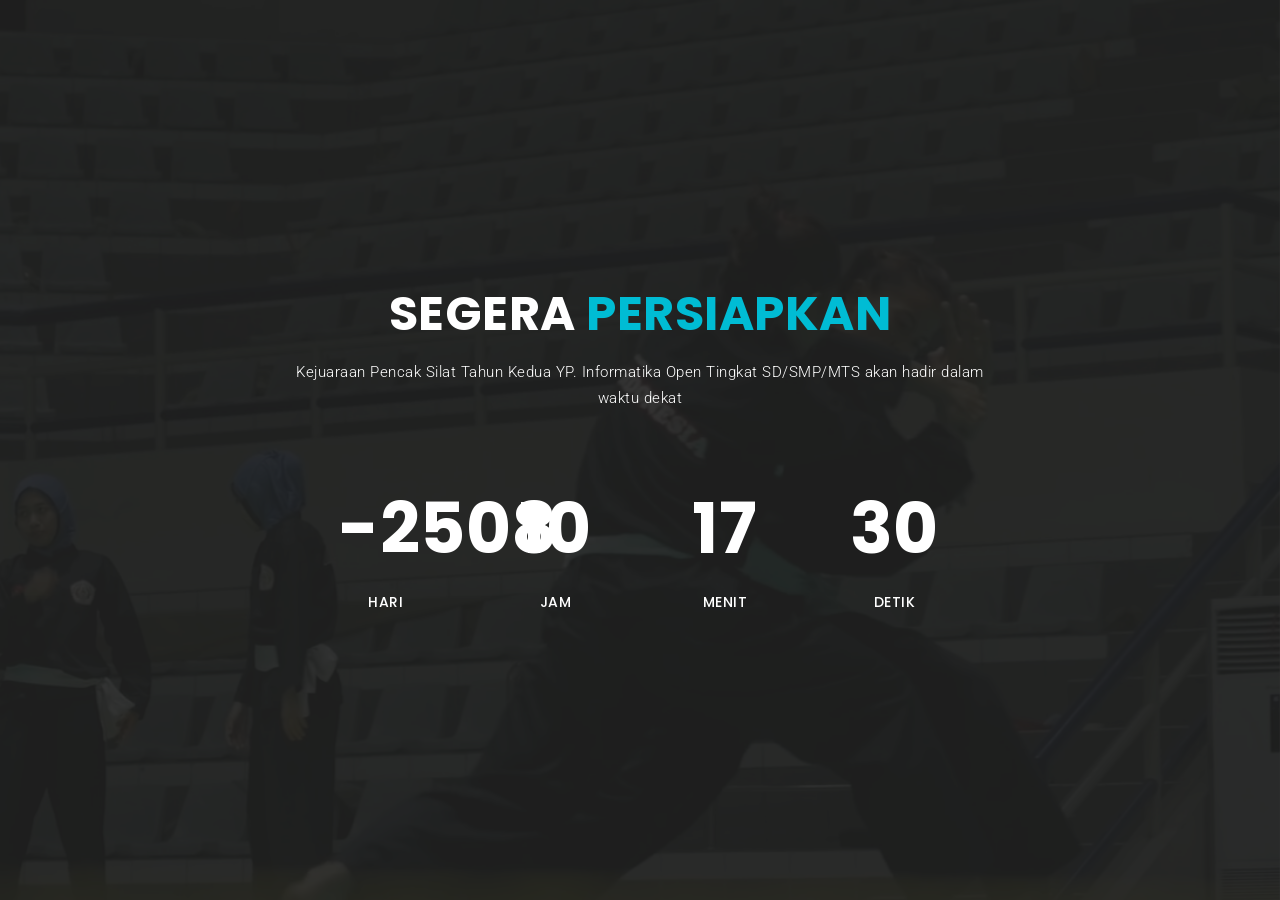
==== web/countdown.html @ 8820fa93 "countdown page" ====
<!doctype html>
<html lang="en">
<head>
    <!-- Required meta tags -->
    <meta charset="utf-8">
    <meta name="viewport" content="width=device-width, initial-scale=1, shrink-to-fit=no">
    <!-- Page Title -->
    <title>Wexim - Coming Soon</title>
    <!-- Favicon -->
    <link rel="icon" href="images/favicon.ico">
    <!-- Animate -->
    <link rel="stylesheet" href="css/animate.min.css">
    <!-- Bootstrap CSS -->
    <link rel="stylesheet" href="css/bootstrap.min.css">
    <!-- Font Awesome -->
    <link rel="stylesheet" href="css/font-awesome.min.css">
    <!-- Owl Carousel -->
    <link rel="stylesheet" href="css/owl.carousel.min.css">
    <link rel="stylesheet" href="css/owl.theme.default.min.css">
    <!-- Cube Portfolio -->
    <link rel="stylesheet" href="css/cubeportfolio.min.css">
    <!-- Fancy Box -->
    <link rel="stylesheet" href="css/jquery.fancybox.min.css">
    <!-- REVOLUTION STYLE SHEETS -->
    <link rel="stylesheet" type="text/css" href="rs-plugin/css/settings.css">
    <link rel="stylesheet" type="text/css" href="rs-plugin/css/navigation.css">
    <!-- Style Sheet -->
    <link rel="stylesheet" href="css/style.css">


</head>
<body>

<!--Loader Start-->
<div class="loader d-none">
    <div class="loader-inner">
        <div class="loader-blocks">
            <span class="block-1"></span>
            <span class="block-2"></span>
            <span class="block-3"></span>
            <span class="block-4"></span>
            <span class="block-5"></span>
            <span class="block-6"></span>
            <span class="block-7"></span>
            <span class="block-8"></span>
            <span class="block-9"></span>
            <span class="block-10"></span>
            <span class="block-11"></span>
            <span class="block-12"></span>
            <span class="block-13"></span>
            <span class="block-14"></span>
            <span class="block-15"></span>
            <span class="block-16"></span>
        </div>
    </div>
</div>
<!--Loader End-->

<!--slider-->
<section id="home" class="p-0 single-slide fullscreen ">
    <h2 class="d-none">hidden</h2>
    <div id="rev_slider_19_1_wrapper" class="rev_slider_wrapper fullscreen-container" data-alias="wexim_slider_01" data-source="gallery" style="background:transparent;padding:0px;">
        <!-- START REVOLUTION SLIDER 5.4.8.1 fullscreen mode -->
        <div id="rev_slider_19_1" class="rev_slider fullscreenbanner" style="display:none;" data-version="5.4.8.1">
            <ul>
                <!-- SLIDE  -->
                <li data-index="rs-3" data-transition="crossfade" data-slotamount="default" data-hideafterloop="0" data-hideslideonmobile="off"  data-easein="default" data-easeout="default" data-masterspeed="default"  data-thumb="images/slide-img2.jpg"  data-rotate="0"  data-saveperformance="off"  data-title="Slide" data-param1="" data-param2="" data-param3="" data-param4="" data-param5="" data-param6="" data-param7="" data-param8="" data-param9="" data-param10="" data-description="">

                    <!-- MAIN IMAGE -->
                    <img src="video/thumb2.jpg"  alt=""  data-bgposition="center center" data-bgfit="cover" data-bgrepeat="no-repeat" data-bgparallax="off" class="rev-slidebg" data-no-retina>
                    <!-- LAYERS -->

                    <div class="rs-background-video-layer"
                         data-forcerewind="on"
                         data-volume="mute"
                         data-videowidth="100%"
                         data-videoheight="100vh"
                         data-videomp4="video/video2.mp4"
                         data-videopreload="auto"
                         data-videoloop="loopandnoslidestop"
                         data-forceCover="1"
                         data-aspectratio="16:9"
                         data-autoplay="true"
                         data-autoplayonlyfirsttime="false"></div>
                         <div class="bg-overlay bg-black opacity-8"></div>
                         <div class="col-xs-12 text-center center-col">
                 
                             <div class="title d-inline-block mb-0">
                                 <h2 class="mb-3 text-white font-weight-bold">SEGERA <span class="third-color"> PERSIAPKAN</span></h2>
                                 <p class="text-white">Kejuaraan Pencak Silat Tahun Kedua YP. Informatika Open Tingkat SD/SMP/MTS akan hadir dalam waktu dekat</p>
                             </div>
                 
                 
                             <ul class="count_down white alt-font white">
                                 <li>
                                     <p class="days">00</p>
                                     <p class="days_ref">hari</p>
                                 </li>
                 
                                 <li>
                                     <p class="hours">00</p>
                                     <p class="hours_ref">jam</p>
                                 </li>
                 
                                 <li>
                                     <p class="minutes">00</p>
                                     <p class="minutes_ref">menit</p>
                                 </li>
                 
                                 <li>
                                     <p class="seconds">00</p>
                                     <p class="seconds_ref">detik</p>
                                 </li>
                             </ul>
                         </div>
                </li>


            </ul>
    </div><!-- END REVOLUTION SLIDER -->
    </div>
</section>



<!-- Optional JavaScript -->
<script src="js/jquery-3.3.1.min.js"></script>
<script src="js/popper.min.js"></script>
<script src="js/bootstrap.min.js"></script>
<script src="js/jquery.appear.js"></script>
<!-- isotop gallery -->
<script src="js/isotope.pkgd.min.js"></script>
<!-- cube portfolio gallery -->
<script src="js/jquery.cubeportfolio.min.js"></script>
<!-- owl carousel slider -->
<script src="js/owl.carousel.min.js"></script>
<!-- parallax Background -->
<script src="js/parallaxie.min.js"></script>
<!-- countdown -->
<script src="js/jquery.countdown.js"></script>
<!--wow-->
<script src="js/wow.js"></script>
<!-- fancybox popup -->
<script src="js/jquery.fancybox.min.js"></script>
<!-- REVOLUTION JS FILES -->
<script src="rs-plugin/js/jquery.themepunch.tools.min.js"></script>
<script src="rs-plugin/js/jquery.themepunch.revolution.min.js"></script>
<!-- SLIDER REVOLUTION EXTENSIONS -->
<script src="rs-plugin/js/extensions/revolution.extension.actions.min.js"></script>
<script src="rs-plugin/js/extensions/revolution.extension.carousel.min.js"></script>
<script src="rs-plugin/js/extensions/revolution.extension.kenburn.min.js"></script>
<script src="rs-plugin/js/extensions/revolution.extension.layeranimation.min.js"></script>
<script src="rs-plugin/js/extensions/revolution.extension.migration.min.js"></script>
<script src="rs-plugin/js/extensions/revolution.extension.navigation.min.js"></script>
<script src="rs-plugin/js/extensions/revolution.extension.parallax.min.js"></script>
<script src="rs-plugin/js/extensions/revolution.extension.slideanims.min.js"></script>
<script src="rs-plugin/js/extensions/revolution.extension.video.min.js"></script>
<!-- custom script -->
<script src="js/script.js"></script>
<script src="js/countdown.js"></script>

</body>
</html>
---- web/rs-plugin/css/settings.css ----
/*-----------------------------------------------------------------------------

-	Revolution Slider 5.0 Default Style Settings -

Screen Stylesheet

version:   	5.4.5
date:      	15/05/17
author:		themepunch
email:     	info@themepunch.com
website:   	http://www.themepunch.com
-----------------------------------------------------------------------------*/
#debungcontrolls,.debugtimeline{width:100%;box-sizing:border-box}.rev_column,.rev_column .tp-parallax-wrap,.tp-svg-layer svg{vertical-align:top}#debungcontrolls{z-index:100000;position:fixed;bottom:0;height:auto;background:rgba(0,0,0,.6);padding:10px}.debugtimeline{height:10px;position:relative;margin-bottom:3px;display:none;white-space:nowrap}.debugtimeline:hover{height:15px}.the_timeline_tester{background:#e74c3c;position:absolute;top:0;left:0;height:100%;width:0}.rs-go-fullscreen{position:fixed!important;width:100%!important;height:100%!important;top:0!important;left:0!important;z-index:9999999!important;background:#fff!important}.debugtimeline.tl_slide .the_timeline_tester{background:#f39c12}.debugtimeline.tl_frame .the_timeline_tester{background:#3498db}.debugtimline_txt{color:#fff;font-weight:400;font-size:7px;position:absolute;left:10px;top:0;white-space:nowrap;line-height:10px}.rtl{direction:rtl}@font-face{font-family:revicons;src:url(../fonts/revicons/revicons.eot?5510888);src:url(../fonts/revicons/revicons.eot?5510888#iefix) format('embedded-opentype'),url(../fonts/revicons/revicons.woff?5510888) format('woff'),url(../fonts/revicons/revicons.ttf?5510888) format('truetype'),url(../fonts/revicons/revicons.svg?5510888#revicons) format('svg');font-weight:400;font-style:normal}[class*=" revicon-"]:before,[class^=revicon-]:before{font-family:revicons;font-style:normal;font-weight:400;speak:none;display:inline-block;text-decoration:inherit;width:1em;margin-right:.2em;text-align:center;font-variant:normal;text-transform:none;line-height:1em;margin-left:.2em}.revicon-search-1:before{content:'\e802'}.revicon-pencil-1:before{content:'\e831'}.revicon-picture-1:before{content:'\e803'}.revicon-cancel:before{content:'\e80a'}.revicon-info-circled:before{content:'\e80f'}.revicon-trash:before{content:'\e801'}.revicon-left-dir:before{content:'\e817'}.revicon-right-dir:before{content:'\e818'}.revicon-down-open:before{content:'\e83b'}.revicon-left-open:before{content:'\e819'}.revicon-right-open:before{content:'\e81a'}.revicon-angle-left:before{content:'\e820'}.revicon-angle-right:before{content:'\e81d'}.revicon-left-big:before{content:'\e81f'}.revicon-right-big:before{content:'\e81e'}.revicon-magic:before{content:'\e807'}.revicon-picture:before{content:'\e800'}.revicon-export:before{content:'\e80b'}.revicon-cog:before{content:'\e832'}.revicon-login:before{content:'\e833'}.revicon-logout:before{content:'\e834'}.revicon-video:before{content:'\e805'}.revicon-arrow-combo:before{content:'\e827'}.revicon-left-open-1:before{content:'\e82a'}.revicon-right-open-1:before{content:'\e82b'}.revicon-left-open-mini:before{content:'\e822'}.revicon-right-open-mini:before{content:'\e823'}.revicon-left-open-big:before{content:'\e824'}.revicon-right-open-big:before{content:'\e825'}.revicon-left:before{content:'\e836'}.revicon-right:before{content:'\e826'}.revicon-ccw:before{content:'\e808'}.revicon-arrows-ccw:before{content:'\e806'}.revicon-palette:before{content:'\e829'}.revicon-list-add:before{content:'\e80c'}.revicon-doc:before{content:'\e809'}.revicon-left-open-outline:before{content:'\e82e'}.revicon-left-open-2:before{content:'\e82c'}.revicon-right-open-outline:before{content:'\e82f'}.revicon-right-open-2:before{content:'\e82d'}.revicon-equalizer:before{content:'\e83a'}.revicon-layers-alt:before{content:'\e804'}.revicon-popup:before{content:'\e828'}.rev_slider_wrapper{position:relative;z-index:0;width:100%}.rev_slider{position:relative;overflow:visible}.entry-content .rev_slider a,.rev_slider a{box-shadow:none}.tp-overflow-hidden{overflow:hidden!important}.group_ov_hidden{overflow:hidden}.rev_slider img,.tp-simpleresponsive img{max-width:none!important;transition:none;margin:0;padding:0;border:none}.rev_slider .no-slides-text{font-weight:700;text-align:center;padding-top:80px}.rev_slider>ul,.rev_slider>ul>li,.rev_slider>ul>li:before,.rev_slider_wrapper>ul,.tp-revslider-mainul>li,.tp-revslider-mainul>li:before,.tp-simpleresponsive>ul,.tp-simpleresponsive>ul>li,.tp-simpleresponsive>ul>li:before{list-style:none!important;position:absolute;margin:0!important;padding:0!important;overflow-x:visible;overflow-y:visible;background-image:none;background-position:0 0;text-indent:0;top:0;left:0}.rev_slider>ul>li,.rev_slider>ul>li:before,.tp-revslider-mainul>li,.tp-revslider-mainul>li:before,.tp-simpleresponsive>ul>li,.tp-simpleresponsive>ul>li:before{visibility:hidden}.tp-revslider-mainul,.tp-revslider-slidesli{padding:0!important;margin:0!important;list-style:none!important}.fullscreen-container,.fullwidthbanner-container{padding:0;position:relative}.rev_slider li.tp-revslider-slidesli{position:absolute!important}.tp-caption .rs-untoggled-content{display:block}.tp-caption .rs-toggled-content{display:none}.rs-toggle-content-active.tp-caption .rs-toggled-content{display:block}.rs-toggle-content-active.tp-caption .rs-untoggled-content{display:none}.rev_slider .caption,.rev_slider .tp-caption{position:relative;visibility:hidden;white-space:nowrap;display:block;-webkit-font-smoothing:antialiased!important;z-index:1}.rev_slider .caption,.rev_slider .tp-caption,.tp-simpleresponsive img{-moz-user-select:none;-khtml-user-select:none;-webkit-user-select:none;-o-user-select:none}.rev_slider .tp-mask-wrap .tp-caption,.rev_slider .tp-mask-wrap :last-child,.wpb_text_column .rev_slider .tp-mask-wrap .tp-caption,.wpb_text_column .rev_slider .tp-mask-wrap :last-child{margin-bottom:0}.tp-svg-layer svg{width:100%;height:100%;position:relative}.tp-carousel-wrapper{cursor:url(openhand.cur),move}.tp-carousel-wrapper.dragged{cursor:url(closedhand.cur),move}.tp_inner_padding{box-sizing:border-box;max-height:none!important}.tp-caption.tp-layer-selectable{-moz-user-select:all;-khtml-user-select:all;-webkit-user-select:all;-o-user-select:all}.tp-caption.tp-hidden-caption,.tp-forcenotvisible,.tp-hide-revslider,.tp-parallax-wrap.tp-hidden-caption{visibility:hidden!important;display:none!important}.rev_slider audio,.rev_slider embed,.rev_slider iframe,.rev_slider object,.rev_slider video{max-width:none!important}.tp-element-background{position:absolute;top:0;left:0;width:100%;height:100%;z-index:0}.tp-blockmask,.tp-blockmask_in,.tp-blockmask_out{position:absolute;top:0;left:0;width:100%;height:100%;background:#fff;z-index:1000;transform:scaleX(0) scaleY(0)}.tp-parallax-wrap{transform-style:preserve-3d}.rev_row_zone{position:absolute;width:100%;left:0;box-sizing:border-box;min-height:50px;font-size:0}.rev_column_inner,.rev_slider .tp-caption.rev_row{position:relative;width:100%!important;box-sizing:border-box}.rev_row_zone_top{top:0}.rev_row_zone_middle{top:50%;transform:translateY(-50%)}.rev_row_zone_bottom{bottom:0}.rev_slider .tp-caption.rev_row{display:table;table-layout:fixed;vertical-align:top;height:auto!important;font-size:0}.rev_column{display:table-cell;position:relative;height:auto;box-sizing:border-box;font-size:0}.rev_column_inner{display:block;height:auto!important;white-space:normal!important}.rev_column_bg{width:100%;height:100%;position:absolute;top:0;left:0;z-index:0;box-sizing:border-box;background-clip:content-box;border:0 solid transparent}.tp-caption .backcorner,.tp-caption .backcornertop,.tp-caption .frontcorner,.tp-caption .frontcornertop{height:0;top:0;width:0;position:absolute}.rev_column_inner .tp-loop-wrap,.rev_column_inner .tp-mask-wrap,.rev_column_inner .tp-parallax-wrap{text-align:inherit}.rev_column_inner .tp-mask-wrap{display:inline-block}.rev_column_inner .tp-parallax-wrap,.rev_column_inner .tp-parallax-wrap .tp-loop-wrap,.rev_column_inner .tp-parallax-wrap .tp-mask-wrap{position:relative!important;left:auto!important;top:auto!important;line-height:0}.tp-video-play-button,.tp-video-play-button i{line-height:50px!important;vertical-align:top;text-align:center}.rev_column_inner .rev_layer_in_column,.rev_column_inner .tp-parallax-wrap,.rev_column_inner .tp-parallax-wrap .tp-loop-wrap,.rev_column_inner .tp-parallax-wrap .tp-mask-wrap{vertical-align:top}.rev_break_columns{display:block!important}.rev_break_columns .tp-parallax-wrap.rev_column{display:block!important;width:100%!important}.fullwidthbanner-container{overflow:hidden}.fullwidthbanner-container .fullwidthabanner{width:100%;position:relative}.tp-static-layers{position:absolute;z-index:101;top:0;left:0}.tp-caption .frontcorner{border-left:40px solid transparent;border-right:0 solid transparent;border-top:40px solid #00A8FF;left:-40px}.tp-caption .backcorner{border-left:0 solid transparent;border-right:40px solid transparent;border-bottom:40px solid #00A8FF;right:0}.tp-caption .frontcornertop{border-left:40px solid transparent;border-right:0 solid transparent;border-bottom:40px solid #00A8FF;left:-40px}.tp-caption .backcornertop{border-left:0 solid transparent;border-right:40px solid transparent;border-top:40px solid #00A8FF;right:0}.tp-layer-inner-rotation{position:relative!important}img.tp-slider-alternative-image{width:100%;height:auto}.caption.fullscreenvideo,.rs-background-video-layer,.tp-caption.coverscreenvideo,.tp-caption.fullscreenvideo{width:100%;height:100%;top:0;left:0;position:absolute}.noFilterClass{filter:none!important}.rs-background-video-layer{visibility:hidden;z-index:0}.caption.fullscreenvideo audio,.caption.fullscreenvideo iframe,.caption.fullscreenvideo video,.tp-caption.fullscreenvideo iframe,.tp-caption.fullscreenvideo iframe audio,.tp-caption.fullscreenvideo iframe video{width:100%!important;height:100%!important;display:none}.fullcoveredvideo audio,.fullscreenvideo audio .fullcoveredvideo video,.fullscreenvideo video{background:#000}.fullcoveredvideo .tp-poster{background-position:center center;background-size:cover;width:100%;height:100%;top:0;left:0}.videoisplaying .html5vid .tp-poster{display:none}.tp-video-play-button{background:#000;background:rgba(0,0,0,.3);border-radius:5px;position:absolute;top:50%;left:50%;color:#FFF;margin-top:-25px;margin-left:-25px;cursor:pointer;width:50px;height:50px;box-sizing:border-box;display:inline-block;z-index:4;opacity:0;transition:opacity .3s ease-out!important}.tp-audio-html5 .tp-video-play-button,.tp-hiddenaudio{display:none!important}.tp-caption .html5vid{width:100%!important;height:100%!important}.tp-video-play-button i{width:50px;height:50px;display:inline-block;font-size:40px!important}.rs-fullvideo-cover,.tp-dottedoverlay,.tp-shadowcover{height:100%;top:0;left:0;position:absolute}.tp-caption:hover .tp-video-play-button{opacity:1;display:block}.tp-caption .tp-revstop{display:none;border-left:5px solid #fff!important;border-right:5px solid #fff!important;margin-top:15px!important;line-height:20px!important;vertical-align:top;font-size:25px!important}.tp-seek-bar,.tp-video-button,.tp-volume-bar{outline:0;line-height:12px;margin:0;cursor:pointer}.videoisplaying .revicon-right-dir{display:none}.videoisplaying .tp-revstop{display:inline-block}.videoisplaying .tp-video-play-button{display:none}.fullcoveredvideo .tp-video-play-button{display:none!important}.fullscreenvideo .fullscreenvideo audio,.fullscreenvideo .fullscreenvideo video{object-fit:contain!important}.fullscreenvideo .fullcoveredvideo audio,.fullscreenvideo .fullcoveredvideo video{object-fit:cover!important}.tp-video-controls{position:absolute;bottom:0;left:0;right:0;padding:5px;opacity:0;transition:opacity .3s;background-image:linear-gradient(to bottom,#000 13%,#323232 100%);display:table;max-width:100%;overflow:hidden;box-sizing:border-box}.rev-btn.rev-hiddenicon i,.rev-btn.rev-withicon i{transition:all .2s ease-out!important;font-size:15px}.tp-caption:hover .tp-video-controls{opacity:.9}.tp-video-button{background:rgba(0,0,0,.5);border:0;border-radius:3px;font-size:12px;color:#fff;padding:0}.tp-video-button:hover{cursor:pointer}.tp-video-button-wrap,.tp-video-seek-bar-wrap,.tp-video-vol-bar-wrap{padding:0 5px;display:table-cell;vertical-align:middle}.tp-video-seek-bar-wrap{width:80%}.tp-video-vol-bar-wrap{width:20%}.tp-seek-bar,.tp-volume-bar{width:100%;padding:0}.rs-fullvideo-cover{width:100%;background:0 0;z-index:5}.disabled_lc .tp-video-play-button,.rs-background-video-layer audio::-webkit-media-controls,.rs-background-video-layer video::-webkit-media-controls,.rs-background-video-layer video::-webkit-media-controls-start-playback-button{display:none!important}.tp-audio-html5 .tp-video-controls{opacity:1!important;visibility:visible!important}.tp-dottedoverlay{background-repeat:repeat;width:100%;z-index:3}.tp-dottedoverlay.twoxtwo{background:url(../assets/gridtile.png)}.tp-dottedoverlay.twoxtwowhite{background:url(../assets/gridtile_white.png)}.tp-dottedoverlay.threexthree{background:url(../assets/gridtile_3x3.png)}.tp-dottedoverlay.threexthreewhite{background:url(../assets/gridtile_3x3_white.png)}.tp-shadowcover{width:100%;background:#fff;z-index:-1}.tp-shadow1{box-shadow:0 10px 6px -6px rgba(0,0,0,.8)}.tp-shadow2:after,.tp-shadow2:before,.tp-shadow3:before,.tp-shadow4:after{z-index:-2;position:absolute;content:"";bottom:10px;left:10px;width:50%;top:85%;max-width:300px;background:0 0;box-shadow:0 15px 10px rgba(0,0,0,.8);transform:rotate(-3deg)}.tp-shadow2:after,.tp-shadow4:after{transform:rotate(3deg);right:10px;left:auto}.tp-shadow5{position:relative;box-shadow:0 1px 4px rgba(0,0,0,.3),0 0 40px rgba(0,0,0,.1) inset}.tp-shadow5:after,.tp-shadow5:before{content:"";position:absolute;z-index:-2;box-shadow:0 0 25px 0 rgba(0,0,0,.6);top:30%;bottom:0;left:20px;right:20px;border-radius:100px/20px}.tp-button{padding:6px 13px 5px;border-radius:3px;height:30px;cursor:pointer;color:#fff!important;text-shadow:0 1px 1px rgba(0,0,0,.6)!important;font-size:15px;line-height:45px!important;font-family:arial,sans-serif;font-weight:700;letter-spacing:-1px;text-decoration:none}.tp-button.big{color:#fff;text-shadow:0 1px 1px rgba(0,0,0,.6);font-weight:700;padding:9px 20px;font-size:19px;line-height:57px!important}.purchase:hover,.tp-button.big:hover,.tp-button:hover{background-position:bottom,15px 11px}.purchase.green,.purchase:hover.green,.tp-button.green,.tp-button:hover.green{background-color:#21a117;box-shadow:0 3px 0 0 #104d0b}.purchase.blue,.purchase:hover.blue,.tp-button.blue,.tp-button:hover.blue{background-color:#1d78cb;box-shadow:0 3px 0 0 #0f3e68}.purchase.red,.purchase:hover.red,.tp-button.red,.tp-button:hover.red{background-color:#cb1d1d;box-shadow:0 3px 0 0 #7c1212}.purchase.orange,.purchase:hover.orange,.tp-button.orange,.tp-button:hover.orange{background-color:#f70;box-shadow:0 3px 0 0 #a34c00}.purchase.darkgrey,.purchase:hover.darkgrey,.tp-button.darkgrey,.tp-button.grey,.tp-button:hover.darkgrey,.tp-button:hover.grey{background-color:#555;box-shadow:0 3px 0 0 #222}.purchase.lightgrey,.purchase:hover.lightgrey,.tp-button.lightgrey,.tp-button:hover.lightgrey{background-color:#888;box-shadow:0 3px 0 0 #555}.rev-btn,.rev-btn:visited{outline:0!important;box-shadow:none!important;text-decoration:none!important;line-height:44px;font-size:17px;font-weight:500;padding:12px 35px;box-sizing:border-box;font-family:Roboto,sans-serif;cursor:pointer}.rev-btn.rev-uppercase,.rev-btn.rev-uppercase:visited{text-transform:uppercase;letter-spacing:1px;font-size:15px;font-weight:900}.rev-btn.rev-withicon i{font-weight:400;position:relative;top:0;margin-left:10px!important}.rev-btn.rev-hiddenicon i{font-weight:400;position:relative;top:0;opacity:0;margin-left:0!important;width:0!important}.rev-btn.rev-hiddenicon:hover i{opacity:1!important;margin-left:10px!important;width:auto!important}.rev-btn.rev-medium,.rev-btn.rev-medium:visited{line-height:36px;font-size:14px;padding:10px 30px}.rev-btn.rev-medium.rev-hiddenicon i,.rev-btn.rev-medium.rev-withicon i{font-size:14px;top:0}.rev-btn.rev-small,.rev-btn.rev-small:visited{line-height:28px;font-size:12px;padding:7px 20px}.rev-btn.rev-small.rev-hiddenicon i,.rev-btn.rev-small.rev-withicon i{font-size:12px;top:0}.rev-maxround{border-radius:30px}.rev-minround{border-radius:3px}.rev-burger{position:relative;width:60px;height:60px;box-sizing:border-box;padding:22px 0 0 14px;border-radius:50%;border:1px solid rgba(51,51,51,.25);-webkit-tap-highlight-color:transparent;cursor:pointer}.rev-burger span{display:block;width:30px;height:3px;background:#333;transition:.7s;pointer-events:none;transform-style:flat!important}.rev-burger.revb-white span,.rev-burger.revb-whitenoborder span{background:#fff}.rev-burger span:nth-child(2){margin:3px 0}#dialog_addbutton .rev-burger:hover :first-child,.open .rev-burger :first-child,.open.rev-burger :first-child{transform:translateY(6px) rotate(-45deg)}#dialog_addbutton .rev-burger:hover :nth-child(2),.open .rev-burger :nth-child(2),.open.rev-burger :nth-child(2){transform:rotate(-45deg);opacity:0}#dialog_addbutton .rev-burger:hover :last-child,.open .rev-burger :last-child,.open.rev-burger :last-child{transform:translateY(-6px) rotate(-135deg)}.rev-burger.revb-white{border:2px solid rgba(255,255,255,.2)}.rev-burger.revb-darknoborder,.rev-burger.revb-whitenoborder{border:0}.rev-burger.revb-darknoborder span{background:#333}.rev-burger.revb-whitefull{background:#fff;border:none}.rev-burger.revb-whitefull span{background:#333}.rev-burger.revb-darkfull{background:#333;border:none}.rev-burger.revb-darkfull span,.rev-scroll-btn.revs-fullwhite{background:#fff}@keyframes rev-ani-mouse{0%{opacity:1;top:29%}15%{opacity:1;top:50%}50%{opacity:0;top:50%}100%{opacity:0;top:29%}}.rev-scroll-btn{display:inline-block;position:relative;left:0;right:0;text-align:center;cursor:pointer;width:35px;height:55px;box-sizing:border-box;border:3px solid #fff;border-radius:23px}.rev-scroll-btn>*{display:inline-block;line-height:18px;font-size:13px;font-weight:400;color:#fff;font-family:proxima-nova,"Helvetica Neue",Helvetica,Arial,sans-serif;letter-spacing:2px}.rev-scroll-btn>.active,.rev-scroll-btn>:focus,.rev-scroll-btn>:hover{color:#fff}.rev-scroll-btn>.active,.rev-scroll-btn>:active,.rev-scroll-btn>:focus,.rev-scroll-btn>:hover{opacity:.8}.rev-scroll-btn.revs-fullwhite span{background:#333}.rev-scroll-btn.revs-fulldark{background:#333;border:none}.rev-scroll-btn.revs-fulldark span,.tp-bullet{background:#fff}.rev-scroll-btn span{position:absolute;display:block;top:29%;left:50%;width:8px;height:8px;margin:-4px 0 0 -4px;background:#fff;border-radius:50%;animation:rev-ani-mouse 2.5s linear infinite}.rev-scroll-btn.revs-dark{border-color:#333}.rev-scroll-btn.revs-dark span{background:#333}.rev-control-btn{position:relative;display:inline-block;z-index:5;color:#FFF;font-size:20px;line-height:60px;font-weight:400;font-style:normal;font-family:Raleway;text-decoration:none;text-align:center;background-color:#000;border-radius:50px;text-shadow:none;background-color:rgba(0,0,0,.5);width:60px;height:60px;box-sizing:border-box;cursor:pointer}.rev-cbutton-dark-sr,.rev-cbutton-light-sr{border-radius:3px}.rev-cbutton-light,.rev-cbutton-light-sr{color:#333;background-color:rgba(255,255,255,.75)}.rev-sbutton{line-height:37px;width:37px;height:37px}.rev-sbutton-blue{background-color:#3B5998}.rev-sbutton-lightblue{background-color:#00A0D1}.rev-sbutton-red{background-color:#DD4B39}.tp-bannertimer{visibility:hidden;width:100%;height:5px;background:#000;background:rgba(0,0,0,.15);position:absolute;z-index:200;top:0}.tp-bannertimer.tp-bottom{top:auto;bottom:0!important;height:5px}.tp-caption img{background:0 0;-ms-filter:"progid:DXImageTransform.Microsoft.gradient(startColorstr=#00FFFFFF,endColorstr=#00FFFFFF)";filter:progid:DXImageTransform.Microsoft.gradient(startColorstr=#00FFFFFF, endColorstr=#00FFFFFF);zoom:1}.caption.slidelink a div,.tp-caption.slidelink a div{width:3000px;height:1500px;background:url(../assets/coloredbg.png)}.tp-caption.slidelink a span{background:url(../assets/coloredbg.png)}.tp-loader.spinner0,.tp-loader.spinner5{background-image:url(../assets/loader.gif);background-repeat:no-repeat}.tp-shape{width:100%;height:100%}.tp-caption .rs-starring{display:inline-block}.tp-caption .rs-starring .star-rating{float:none;display:inline-block;vertical-align:top;color:#FFC321!important}.tp-caption .rs-starring .star-rating,.tp-caption .rs-starring-page .star-rating{position:relative;height:1em;width:5.4em;font-family:star;font-size:1em!important}.tp-loader.spinner0,.tp-loader.spinner1{width:40px;height:40px;margin-top:-20px;margin-left:-20px;animation:tp-rotateplane 1.2s infinite ease-in-out;background-color:#fff;border-radius:3px;box-shadow:0 0 20px 0 rgba(0,0,0,.15)}.tp-caption .rs-starring .star-rating:before,.tp-caption .rs-starring-page .star-rating:before{content:"\73\73\73\73\73";color:#E0DADF;float:left;top:0;left:0;position:absolute}.tp-caption .rs-starring .star-rating span{overflow:hidden;float:left;top:0;left:0;position:absolute;padding-top:1.5em;font-size:1em!important}.tp-caption .rs-starring .star-rating span:before{content:"\53\53\53\53\53";top:0;position:absolute;left:0}.tp-loader{top:50%;left:50%;z-index:10000;position:absolute}.tp-loader.spinner0{background-position:center center}.tp-loader.spinner5{background-position:10px 10px;background-color:#fff;margin:-22px;width:44px;height:44px;border-radius:3px}@keyframes tp-rotateplane{0%{transform:perspective(120px) rotateX(0) rotateY(0)}50%{transform:perspective(120px) rotateX(-180.1deg) rotateY(0)}100%{transform:perspective(120px) rotateX(-180deg) rotateY(-179.9deg)}}.tp-loader.spinner2{width:40px;height:40px;margin-top:-20px;margin-left:-20px;background-color:red;box-shadow:0 0 20px 0 rgba(0,0,0,.15);border-radius:100%;animation:tp-scaleout 1s infinite ease-in-out}@keyframes tp-scaleout{0%{transform:scale(0)}100%{transform:scale(1);opacity:0}}.tp-loader.spinner3{margin:-9px 0 0 -35px;width:70px;text-align:center}.tp-loader.spinner3 .bounce1,.tp-loader.spinner3 .bounce2,.tp-loader.spinner3 .bounce3{width:18px;height:18px;background-color:#fff;box-shadow:0 0 20px 0 rgba(0,0,0,.15);border-radius:100%;display:inline-block;animation:tp-bouncedelay 1.4s infinite ease-in-out;animation-fill-mode:both}.tp-loader.spinner3 .bounce1{animation-delay:-.32s}.tp-loader.spinner3 .bounce2{animation-delay:-.16s}@keyframes tp-bouncedelay{0%,100%,80%{transform:scale(0)}40%{transform:scale(1)}}.tp-loader.spinner4{margin:-20px 0 0 -20px;width:40px;height:40px;text-align:center;animation:tp-rotate 2s infinite linear}.tp-loader.spinner4 .dot1,.tp-loader.spinner4 .dot2{width:60%;height:60%;display:inline-block;position:absolute;top:0;background-color:#fff;border-radius:100%;animation:tp-bounce 2s infinite ease-in-out;box-shadow:0 0 20px 0 rgba(0,0,0,.15)}.tp-loader.spinner4 .dot2{top:auto;bottom:0;animation-delay:-1s}@keyframes tp-rotate{100%{transform:rotate(360deg)}}@keyframes tp-bounce{0%,100%{transform:scale(0)}50%{transform:scale(1)}}.tp-bullets.navbar,.tp-tabs.navbar,.tp-thumbs.navbar{border:none;min-height:0;margin:0;border-radius:0}.tp-bullets,.tp-tabs,.tp-thumbs{position:absolute;display:block;z-index:1000;top:0;left:0}.tp-tab,.tp-thumb{cursor:pointer;position:absolute;opacity:.5;box-sizing:border-box}.tp-arr-imgholder,.tp-tab-image,.tp-thumb-image,.tp-videoposter{background-position:center center;background-size:cover;width:100%;height:100%;display:block;position:absolute;top:0;left:0}.tp-tab.selected,.tp-tab:hover,.tp-thumb.selected,.tp-thumb:hover{opacity:1}.tp-tab-mask,.tp-thumb-mask{box-sizing:border-box!important}.tp-tabs,.tp-thumbs{box-sizing:content-box!important}.tp-bullet{width:15px;height:15px;position:absolute;background:rgba(255,255,255,.3);cursor:pointer}.tp-bullet.selected,.tp-bullet:hover{background:#fff}.tparrows{cursor:pointer;background:#000;background:rgba(0,0,0,.5);width:40px;height:40px;position:absolute;display:block;z-index:1000}.tparrows:hover{background:#000}.tparrows:before{font-family:revicons;font-size:15px;color:#fff;display:block;line-height:40px;text-align:center}.hginfo,.hglayerinfo{font-size:12px;font-weight:600}.tparrows.tp-leftarrow:before{content:'\e824'}.tparrows.tp-rightarrow:before{content:'\e825'}body.rtl .tp-kbimg{left:0!important}.dddwrappershadow{box-shadow:0 45px 100px rgba(0,0,0,.4)}.hglayerinfo{position:fixed;bottom:0;left:0;color:#FFF;line-height:20px;background:rgba(0,0,0,.75);padding:5px 10px;z-index:2000;white-space:normal}.helpgrid,.hginfo{position:absolute}.hginfo{top:-2px;left:-2px;color:#e74c3c;background:#000;padding:2px 5px}.indebugmode .tp-caption:hover{border:1px dashed #c0392b!important}.helpgrid{border:2px dashed #c0392b;top:0;left:0;z-index:0}#revsliderlogloglog{padding:15px;color:#fff;position:fixed;top:0;left:0;width:200px;height:150px;background:rgba(0,0,0,.7);z-index:100000;font-size:10px;overflow:scroll}.aden{filter:hue-rotate(-20deg) contrast(.9) saturate(.85) brightness(1.2)}.aden::after{background:linear-gradient(to right,rgba(66,10,14,.2),transparent);mix-blend-mode:darken}.perpetua::after,.reyes::after{mix-blend-mode:soft-light;opacity:.5}.inkwell{filter:sepia(.3) contrast(1.1) brightness(1.1) grayscale(1)}.perpetua::after{background:linear-gradient(to bottom,#005b9a,#e6c13d)}.reyes{filter:sepia(.22) brightness(1.1) contrast(.85) saturate(.75)}.reyes::after{background:#efcdad}.gingham{filter:brightness(1.05) hue-rotate(-10deg)}.gingham::after{background:linear-gradient(to right,rgba(66,10,14,.2),transparent);mix-blend-mode:darken}.toaster{filter:contrast(1.5) brightness(.9)}.toaster::after{background:radial-gradient(circle,#804e0f,#3b003b);mix-blend-mode:screen}.walden{filter:brightness(1.1) hue-rotate(-10deg) sepia(.3) saturate(1.6)}.walden::after{background:#04c;mix-blend-mode:screen;opacity:.3}.hudson{filter:brightness(1.2) contrast(.9) saturate(1.1)}.hudson::after{background:radial-gradient(circle,#a6b1ff 50%,#342134);mix-blend-mode:multiply;opacity:.5}.earlybird{filter:contrast(.9) sepia(.2)}.earlybird::after{background:radial-gradient(circle,#d0ba8e 20%,#360309 85%,#1d0210 100%);mix-blend-mode:overlay}.mayfair{filter:contrast(1.1) saturate(1.1)}.mayfair::after{background:radial-gradient(circle at 40% 40%,rgba(255,255,255,.8),rgba(255,200,200,.6),#111 60%);mix-blend-mode:overlay;opacity:.4}.lofi{filter:saturate(1.1) contrast(1.5)}.lofi::after{background:radial-gradient(circle,transparent 70%,#222 150%);mix-blend-mode:multiply}._1977{filter:contrast(1.1) brightness(1.1) saturate(1.3)}._1977:after{background:rgba(243,106,188,.3);mix-blend-mode:screen}.brooklyn{filter:contrast(.9) brightness(1.1)}.brooklyn::after{background:radial-gradient(circle,rgba(168,223,193,.4) 70%,#c4b7c8);mix-blend-mode:overlay}.xpro2{filter:sepia(.3)}.xpro2::after{background:radial-gradient(circle,#e6e7e0 40%,rgba(43,42,161,.6) 110%);mix-blend-mode:color-burn}.nashville{filter:sepia(.2) contrast(1.2) brightness(1.05) saturate(1.2)}.nashville::after{background:rgba(0,70,150,.4);mix-blend-mode:lighten}.nashville::before{background:rgba(247,176,153,.56);mix-blend-mode:darken}.lark{filter:contrast(.9)}.lark::after{background:rgba(242,242,242,.8);mix-blend-mode:darken}.lark::before{background:#22253f;mix-blend-mode:color-dodge}.moon{filter:grayscale(1) contrast(1.1) brightness(1.1)}.moon::before{background:#a0a0a0;mix-blend-mode:soft-light}.moon::after{background:#383838;mix-blend-mode:lighten}.clarendon{filter:contrast(1.2) saturate(1.35)}.clarendon:before{background:rgba(127,187,227,.2);mix-blend-mode:overlay}.willow{filter:grayscale(.5) contrast(.95) brightness(.9)}.willow::before{background-color:radial-gradient(40%,circle,#d4a9af 55%,#000 150%);mix-blend-mode:overlay}.willow::after{background-color:#d8cdcb;mix-blend-mode:color}.rise{filter:brightness(1.05) sepia(.2) contrast(.9) saturate(.9)}.rise::after{background:radial-gradient(circle,rgba(232,197,152,.8),transparent 90%);mix-blend-mode:overlay;opacity:.6}.rise::before{background:radial-gradient(circle,rgba(236,205,169,.15) 55%,rgba(50,30,7,.4));mix-blend-mode:multiply}._1977:after,._1977:before,.aden:after,.aden:before,.brooklyn:after,.brooklyn:before,.clarendon:after,.clarendon:before,.earlybird:after,.earlybird:before,.gingham:after,.gingham:before,.hudson:after,.hudson:before,.inkwell:after,.inkwell:before,.lark:after,.lark:before,.lofi:after,.lofi:before,.mayfair:after,.mayfair:before,.moon:after,.moon:before,.nashville:after,.nashville:before,.perpetua:after,.perpetua:before,.reyes:after,.reyes:before,.rise:after,.rise:before,.slumber:after,.slumber:before,.toaster:after,.toaster:before,.walden:after,.walden:before,.willow:after,.willow:before,.xpro2:after,.xpro2:before{content:'';display:block;height:100%;width:100%;top:0;left:0;position:absolute;pointer-events:none}._1977,.aden,.brooklyn,.clarendon,.earlybird,.gingham,.hudson,.inkwell,.lark,.lofi,.mayfair,.moon,.nashville,.perpetua,.reyes,.rise,.slumber,.toaster,.walden,.willow,.xpro2{position:relative}._1977 img,.aden img,.brooklyn img,.clarendon img,.earlybird img,.gingham img,.hudson img,.inkwell img,.lark img,.lofi img,.mayfair img,.moon img,.nashville img,.perpetua img,.reyes img,.rise img,.slumber img,.toaster img,.walden img,.willow img,.xpro2 img{width:100%;z-index:1}._1977:before,.aden:before,.brooklyn:before,.clarendon:before,.earlybird:before,.gingham:before,.hudson:before,.inkwell:before,.lark:before,.lofi:before,.mayfair:before,.moon:before,.nashville:before,.perpetua:before,.reyes:before,.rise:before,.slumber:before,.toaster:before,.walden:before,.willow:before,.xpro2:before{z-index:2}._1977:after,.aden:after,.brooklyn:after,.clarendon:after,.earlybird:after,.gingham:after,.hudson:after,.inkwell:after,.lark:after,.lofi:after,.mayfair:after,.moon:after,.nashville:after,.perpetua:after,.reyes:after,.rise:after,.slumber:after,.toaster:after,.walden:after,.willow:after,.xpro2:after{z-index:3}.slumber{filter:saturate(.66) brightness(1.05)}.slumber::after{background:rgba(125,105,24,.5);mix-blend-mode:soft-light}.slumber::before{background:rgba(69,41,12,.4);mix-blend-mode:lighten}.tp-kbimg-wrap:after,.tp-kbimg-wrap:before{height:500%;width:500%}
---- web/rs-plugin/css/navigation.css ----
.wexim.tp-bullets{
    height: 110px !important;
    width: 19px !important;
    text-align: center;
    display: inline-block;
    position: relative;
}

.wexim .tp-bullet{
    position:relative;
    display: contents;
    background: transparent;
    cursor: pointer;
    box-sizing: content-box;
}
.single-slide .wexim .tp-bullet{
    display: none !important;
}

.wexim .tp-bullet .tp-bullet-inner{
    width: 13px;
    height: 13px;
    position:relative;
    border: 3px solid #ffffff;
    border-radius: 50%;
    background: transparent;
    cursor: pointer;
    box-sizing: content-box;
    -webkit-transition: all .5s ease-in-out;
    -moz-transition: all .5s ease-in-out;
    -ms-transition: all .5s ease-in-out;
    -o-transition: all .5s ease-in-out;
    transition: all .5s ease-in-out;
}

.dark-slider .wexim .tp-bullet .tp-bullet-inner{
    border: 3px solid #4d4d4d;
}


.wexim .tp-bullet.selected .tp-bullet-inner{
    transform: scale(1.4);
    margin-top:2px;
    background: #00bcd4;
    -webkit-transition: all .5s ease-in-out;
    -moz-transition: all .5s ease-in-out;
    -ms-transition: all .5s ease-in-out;
    -o-transition: all .5s ease-in-out;
    transition: all .5s ease-in-out;
}

.dark-slider .wexim .tp-bullet.selected .tp-bullet-inner{
    background: transparent;
}

.wexim .tp-bullet:not(:last-child) .tp-line{
    height: 20px;
    width: 3px;
    background: white;
    display: block;
    margin: 0 auto;
}

.dark-slider .wexim .tp-bullet:not(:last-child) .tp-line{
    background: #4d4d4d;
}
---- web/css/style.css ----
/* ===================================
    About
====================================== */

/*
    Theme Name: Wexim
    Theme URI:
    Author: Themes Industry
    Author URI:
    Description: One Page Parallax Template
    Tags: one page, multipurpose, parallax, creative, html5

 */

/* ===================================
    Table of Content
====================================== */


/*  - Fonts
    - General
    - Fonts
    - Social Icon Hover
    - Header And Navigation
    - Slider
    - Feature
    - Team
    - Portfolio
    - Price
    - Parallax
    - Testimonial
    - Client
    - Blog
    - Contact
    - Map
    - Footer
    - Loader
    - Media Queries   */


/* ===================================
    Google font
====================================== */

@import url('https://fonts.googleapis.com/css?family=Roboto:300,400,500,700');
@import url('https://fonts.googleapis.com/css?family=Poppins:200,300,400,500,600,700');


.main-font{font-family: 'Roboto', sans-serif;}
.alt-font{font-family: 'Poppins', sans-serif;}


/* ===================================
    General
====================================== */

body {font-family: 'Roboto', sans-serif; font-size: 15px;color: #2b2b2b;font-weight:300;line-height: 26px;letter-spacing: 0.5px;overflow-x: hidden;-webkit-font-smoothing: antialiased;}
p{margin-bottom: 0;color: #6d6d6d;}
a {color:inherit;}
br{line-height: 15px}
::-webkit-scrollbar-track {background-color: #e9edf0;border-left: 1px solid #ededed;}
::-webkit-scrollbar {width: 7px;background-color: #385aef;}
::-webkit-scrollbar-thumb {background: #385aef;}
a:hover, a:active {color: #385aef;text-decoration: none;}
a:focus, a:active, button:focus, button:active, .btn.active.focus, .btn.active:focus, .btn.focus, .btn:active.focus, .btn:active:focus, .btn:focus {outline: none;text-decoration: none}
.form-control::placeholder {color: #c2c2c2;opacity: 1;}  .form-control:-ms-input-placeholder {color: #c2c2c2;}  .form-control::-ms-input-placeholder {color: #c2c2c2;}
a, *::before, *::after, img, span, input, button, .navbar, .fixedmenu, .tp-bullet, .owl-dot, .owl-prev, .owl-next {transition: ease-in-out 0.2s;-webkit-transition: ease-in-out 0.2s;-moz-transition: ease-in-out 0.2s;-ms-transition: ease-in-out 0.2s;-o-transition: ease-in-out 0.2s;}
ul{list-style: none;padding: 0; margin: 0;}
:focus{outline: none;}
img {max-width: 100%}
section,.section-padding {position: relative;padding: 7.5rem 0;overflow: hidden;}
.section-top-margin{margin-top: 7.5rem;}
.h1, .h2, .h3, .h4, .h5, .h6, h1, h2, h3, h4, h5, h6 {line-height: 1; font-family: 'Poppins', sans-serif; margin-bottom: 0;}
.btn.focus, .btn:focus{box-shadow: none;}

/* transition none */

.no-transition *{transition-timing-function:initial; -moz-transition-timing-function:initial; -webkit-transition-timing-function:initial; -o-transition-timing-function:initial; -ms-transition-timing-function:initial; transition-duration: 0s; -moz-transition-duration: 0s; -webkit-transition-duration: 0s; -o-transition-duration: 0s; -ms-transition-duration: 0s;}


/* opacity */
.opacity-full{opacity: 1;}
.opacity-3{opacity: .3;}
.opacity-4{opacity: .4;}
.opacity-5{opacity: .5;}
.opacity-6{opacity: .6;}
.opacity-7{opacity: .7;}
.opacity-8{opacity: .8;}
.opacity-9{opacity: .9;}

/*font-weight*/
.font-weight-100{font-weight: 100;}
.font-weight-300{font-weight: 300;}
.font-weight-500{font-weight: 500;}
.font-weight-600{font-weight: 600;}

/* z index */
.z-index-1{z-index: 1;}
.z-index-2{z-index: 2;}
.z-index-2{z-index: 3;}
.z-index-2{z-index: 4;}
.z-index-2{z-index: 5;}


/* overlay */
.bg-overlay{position: absolute;top: 0;left: 0;width: 100%;height: 100%;}

/* backround color */

.bg-black{background: #000000;}
.bg-dark {background-color: #1d1d21 !important;}
.bg-blue {background-color: #00bcd4;}

.gradient-bg1{
    background: #3264f5;
    background: -moz-linear-gradient(left, #3264f5 2%, #7202bb 82%);
    background: -webkit-linear-gradient(left, #3264f5 2%,#7202bb 82%);
    background: linear-gradient(to right, #3264f5 2%,#7202bb 82%);
    filter: progid:DXImageTransform.Microsoft.gradient( startColorstr='#3264f5', endColorstr='#7202bb',GradientType=1 );
}

/* text-color */
.main-color{color: #3264f5;}
.alt-color{color: #7202bb;}
.third-color{color: #00bcd4;}

.gradient-text1{
    background: #3264f5;
    background: -moz-linear-gradient(left, #3264f5 2%, #7202bb 82%);
    background: -webkit-linear-gradient(left, #3264f5 2%,#7202bb 82%);
    background: linear-gradient(to right, #3264f5 2%,#7202bb 82%);
    filter: progid:DXImageTransform.Microsoft.gradient( startColorstr='#3264f5', endColorstr='#7202bb',GradientType=1 );
    -webkit-background-clip: text;
    -webkit-text-fill-color: transparent;
}

/* button */
.btn {display:inline-block; font-size: 17px; border:2px solid transparent; letter-spacing: .5px; line-height: inherit; border-radius: 0; text-transform:capitalize; width: auto;font-family: 'Poppins', sans-serif; font-weight: 500; transition-duration: 0.3s; transition: all 0.3s !important; transition-timing-function: ease-in-out}
/* button size */
.btn.btn-small {font-size:12px; padding: 4px 24px;}
.btn.btn-medium {font-size:12px; padding: 6px 25px;}
.btn.btn-large {font-size:14px; padding: 9px 34px; line-height: 25px}
.btn.btn-rounded {border-radius: 50px;}

/* button background */
.btn.btn-white {background:#ffffff; border-color: #ffffff; color: #585858}
.btn.btn-white:hover, .btn.btn-white:focus {background: transparent !important; border-color: #ffffff; color:  #ffffff !important}
.btn.btn-transparent-white {background:transparent; border-color: #ffffff; color:  #ffffff}
.btn.btn-transparent-white:hover, .btn.btn-transparent-white:focus {background: #ffffff !important; color: #585858 !important}
.btn.btn-transparent-black {background:transparent; border-color: #2b2b2b; color: #2b2b2b}
.btn.btn-transparent-black:hover, .btn.btn-transparent-black:focus {background: #2b2b2b !important; color: #ffffff !important}
.btn.btn-black {background: #2b2b2b; border-color: #2b2b2b; color: #ffffff}
.btn.btn-black:hover, .btn.btn-black:focus {background: transparent !important; border-color: #2b2b2b; color: #2b2b2b !important}
.btn.btn-blue {background: #00bcd4; border-color: #00bcd4; color: #ffffff}
.btn.btn-blue:hover, .btn.btn-blue:focus {background: transparent !important; border-color: #00bcd4; color: #00bcd4 !important}
.btn.btn-gradient{color: #ffffff; flex: 1 1 auto;transition: 0.5s;background-size: 200% auto;background-image: linear-gradient(to right, #3264f5 0%, #7202bb 51%, #3264f5 100%);}
.btn.btn-gradient:hover{background-position: right center;}
.btn.btn-hvr-white:hover, .btn.btn-hvr-white:focus {background: #ffffff !important; border-color: #ffffff; color: #585858 !important}

/* ===================================
   Social Icon Hover
====================================== */

/*icon bg bover */
.facebook-bg-hvr:hover{background:#4267B2 !important;color: #fff !important;border: 1px solid #4267B2 !important;}
.twitter-bg-hvr:hover{background:#1DA1F2 !important;color: #fff !important;border: 1px solid #1DA1F2 !important;}
.instagram-bg-hvr:hover{background:#C32AA3 !important;color: #fff !important;border: 1px solid #C32AA3 !important;}
.linkedin-bg-hvr:hover{background:#0077B5 !important;color: #fff !important;border: 1px solid #0077B5 !important;}
.pinterest-bg-hvr:hover{background:#BD081C !important;color: #fff !important;border: 1px solid #BD081C !important;}
.google-bg-hvr:hover{background:#DB4437 !important;color: #fff !important;border: 1px solid #DB4437 !important;}

/*icon text bover */
.facebook-text-hvr:hover{color:#4267B2 !important;}
.twitter-text-hvr:hover{color:#1DA1F2 !important;}
.instagram-text-hvr:hover{color:#C32AA3 !important;}
.linkedin-text-hvr:hover{color:#0077B5 !important;}
.pinterest-text-hvr:hover{color:#BD081C !important;}
.google-text-hvr:hover{color:#DB4437 !important;}

.fancy-image{
    background: url("../images/slider-image1.jpg");
}

/* ===================================
    Header & Navigation
====================================== */

header {
    width: 100%;
    z-index: 99;
}

/* logo change */

header .logo .logo-dark, header .logo .logo-light {visibility: hidden; opacity: 0; width: 0; transition-duration: 0.5s; -webkit-transition-duration: 0.5s; -moz-transition-duration: 0.5s; -ms-transition-duration: 0.5s; -o-transition-duration: 0.5s;}
header .logo .logo-dark.default, header .logo .logo-light.default {visibility: visible; opacity: 1; width: auto; transition-duration:0.5s;  -webkit-transition-duration: 0.5s; -moz-transition-duration: 0.5s; -ms-transition-duration: 0.5s; -o-transition-duration: 0.5s;}
header.header-appear nav .logo .logo-light, header.header-appear nav.header-dark .logo .logo-light {visibility: visible;  opacity: 1; width: auto; transition-duration: 0.5s; -webkit-transition-duration: 0.5s; -moz-transition-duration: 0.5s; -ms-transition-duration: 0.5s; -o-transition-duration: 0.5s;}
header.header-appear nav .logo .logo-dark, header.header-appear nav.header-dark .logo .logo-dark {visibility: hidden; opacity: 0; width: 0; transition-duration:0.5s; -webkit-transition-duration: 0.5s; -moz-transition-duration: 0.5s; -ms-transition-duration: 0.5s; -o-transition-duration: 0.5s;}
header.header-appear nav .logo .logo-dark, header.header-appear nav.header-light .logo .logo-dark {visibility: visible;  opacity: 1; width: auto; transition-duration:0.5s; -webkit-transition-duration: 0.5s; -moz-transition-duration: 0.5s; -ms-transition-duration: 0.5s; -o-transition-duration: 0.5s;}
header.header-appear nav .logo .logo-light, header.header-appear nav.header-light .logo .logo-light {visibility: hidden; opacity: 0; width: 0; transition-duration:0.5s; -webkit-transition-duration: 0.5s; -moz-transition-duration: 0.5s; -ms-transition-duration: 0.5s; -o-transition-duration: 0.5s;}
header a.logo {display: inline-block; vertical-align: middle;line-height: 0}
header a.logo img {max-height:35px; max-width: 100px;vertical-align: sub;}


/*header top bar*/

.top-header-area{
    position: absolute;
    top: 0;
    z-index: 99;
    width: 100%;
    display: block;
    height: 45px;
    line-height: 45px;
    font-size: 14px;
}

.top-header-area .header-top-text i{
    font-size: 18px;
}

.top-header-area ~ .navbar-top-default{
    background-color: #ffffff;
    top: 45px;
    height: 65px;
}

.header-appear .top-header-area{
    display: none;
}

.header-appear .top-header-area ~ .navbar-top-default{
    top: 0;
}

/* nav top default */

.navbar-top-default{
    position: absolute;
    top: 0;
    z-index: 99;
    overflow: hidden;
    height: 90px;
    width: 100%;
    -webkit-transition: all .1s ease;
    -moz-transition: all .1s ease;
    -ms-transition: all .1s ease;
    -o-transition: all .1s ease;
    transition: all .1s ease;
}


.navbar-top-default.navbar-gradient .navbar-nav .nav-link {
    padding:.4rem 0;
    color: #FFFFFF;
    font-weight: 300;
    min-width: 100px;
    text-align: center;
}

.header-appear .navbar-top-default.navbar-gradient .navbar-nav .nav-link, .header-appear .navbar-top-default.navbar-gradient .navbar-nav .nav-link.active{
    color: #FFFFFF;
}

.header-appear .navbar-top-default.navbar-gradient .navbar-nav .menu-line{
    color: #FFFFFF;
}


.header-appear .navbar-top-default {
    height: 70px;
    position: fixed;
    z-index: 999;
    background: #ffffff;
    -webkit-animation-name: animationFade;
    -o-animation-name: animationFade;
    animation-name: animationFade;
    -webkit-animation-duration: 1s;
    -o-animation-duration: 1s;
    animation-duration: 1s;
    -webkit-animation-fill-mode: both;
    -o-animation-fill-mode: both;
    animation-fill-mode: both;
    -webkit-box-shadow: 0 10px 10px -10px rgba(0, 0, 0, 0.35);
    box-shadow: 0 10px 10px -10px rgba(0, 0, 0, 0.35);
}
.header-appear .navbar-top-default.navbar-gradient{
    background: #3264f5;
    background: -moz-linear-gradient(left, #7202bb 2%, #3264f5 82%);
    background: -webkit-linear-gradient(left, #7202bb 2%, #3264f5 82%);
    background: linear-gradient(to right, #7202bb 2%, #3264f5 82%);
    filter: progid:DXImageTransform.Microsoft.gradient( startColorstr='#3264f5', endColorstr='#7202bb',GradientType=1 );

}

.navbar-top-default #wexim{
    margin-right: -30px;
}

.nav-icon .navbar-nav {
    position: relative;
    display: -webkit-flex;
    display: flex;
    -webkit-flex-wrap: wrap;
    flex-wrap: wrap;
    margin: 0;
    padding: 0;
    list-style: none;
}

.menu-line {
    position: absolute;
    top: -20px;
    font-size: 20px;
    color: #ffffff;
    left: 0;
    display: block;
    text-align: center;
    width: 100px;
    height: 30px;
    pointer-events: none;
    -webkit-transition: -webkit-transform 0.5s;
    transition: transform 0.5s;
    -webkit-transition-timing-function: cubic-bezier(1, 0.01, 0, 1);
    -webkit-transition-timing-function: cubic-bezier(1, 0.01, 0, 1.22);
    transition-timing-function: cubic-bezier(1, 0.01, 0, 1.22);
}

.nav-icon .navbar-nav .nav-link:nth-child(1).active ~ .menu-line{
    -webkit-transform: translate3d(0, 0, 0);
    transform: translate3d(0, 0, 0);
}

.nav-icon .navbar-nav .nav-link:nth-child(2).active ~ .menu-line{
    -webkit-transform: translate3d(100%, 0, 0);
    transform: translate3d(100%, 0, 0);
}

.nav-icon .navbar-nav .nav-link:nth-child(3).active ~ .menu-line{
    -webkit-transform: translate3d(200%, 0, 0);
    transform: translate3d(200%, 0, 0);
}

.nav-icon .navbar-nav .nav-link:nth-child(4).active ~ .menu-line{
    -webkit-transform: translate3d(300%, 0, 0);
    transform: translate3d(300%, 0, 0);
}

.nav-icon .navbar-nav .nav-link:nth-child(5).active ~ .menu-line{
    -webkit-transform: translate3d(400%, 0, 0);
    transform: translate3d(400%, 0, 0);
}

.nav-icon .navbar-nav .nav-link:nth-child(6).active ~ .menu-line{
    -webkit-transform: translate3d(500%, 0, 0);
    transform: translate3d(500%, 0, 0);
}

.nav-icon .navbar-nav .nav-link:nth-child(7).active ~ .menu-line{
    -webkit-transform: translate3d(600%, 0, 0);
    transform: translate3d(600%, 0, 0);
}



.nav-icon .navbar-nav .nav-link:nth-child(1):hover ~ .menu-line{
    -webkit-transform: translate3d(0, 0, 0);
    transform: translate3d(0, 0, 0);
}

.nav-icon .navbar-nav .nav-link:nth-child(2):hover ~ .menu-line{
    -webkit-transform: translate3d(100%, 0, 0);
    transform: translate3d(100%, 0, 0);
}

.nav-icon .navbar-nav .nav-link:nth-child(3):hover ~ .menu-line{
    -webkit-transform: translate3d(200%, 0, 0);
    transform: translate3d(200%, 0, 0);
}

.nav-icon .navbar-nav .nav-link:nth-child(4):hover ~ .menu-line{
    -webkit-transform: translate3d(300%, 0, 0);
    transform: translate3d(300%, 0, 0);
}

.nav-icon .navbar-nav .nav-link:nth-child(5):hover ~ .menu-line{
    -webkit-transform: translate3d(400%, 0, 0);
    transform: translate3d(400%, 0, 0);
}

.nav-icon .navbar-nav .nav-link:nth-child(6):hover ~ .menu-line{
    -webkit-transform: translate3d(500%, 0, 0);
    transform: translate3d(500%, 0, 0);
}

.nav-icon .navbar-nav .nav-link:nth-child(7):hover ~ .menu-line{
    -webkit-transform: translate3d(600%, 0, 0);
    transform: translate3d(600%, 0, 0);
}


/*Navbar Simple*/

.navbar-simple .navbar-nav .nav-link{
    padding: 0.4rem 1.5rem;
    margin-left:.5rem;
    color: #fff;
    font-weight: 300;
}

.navbar-top-default.navbar-dark .navbar-nav .nav-link,.navbar-top-default.navbar-dark .navbar-nav .nav-link.active{
    color: #151515;
    font-weight: 400;
}
.navbar-top-default.navbar-dark .menu-line{
    color: #151515;
}

.navbar-dark .sidemenu_btn span{
    background: #151515;
}

.header-appear .navbar-simple .navbar-nav .nav-link{
    color: #2b2b2b;
    font-weight: 400;
}

.nav-box-round .navbar-nav .nav-link{
    -webkit-border-radius: 20px;
    -moz-border-radius: 20px;
    border-radius: 20px;
}

.header-appear .nav-box-round .navbar-nav .nav-link.active{
    background-color: #00bcd4;
    color: #ffffff !important;
}

.header-appear .nav-box-round .navbar-nav .nav-link:hover{
    color: #00bcd4;
}

/*nav line*/

.nav-line .navbar-nav .nav-link.active:before {
    -webkit-transform: scaleX(1);
    transform: scaleX(1);
    visibility: visible;
    opacity: 1;
}

.nav-line .navbar-nav .nav-link:before {
    position: relative;
    content: '';
    width: 100%;
    max-width: 100%;
    margin: 0 auto;
    display: table;
    height: 3px;
    -webkit-border-radius: 2px;
    -moz-border-radius: 2px;
    border-radius: 2px;
    bottom: -28px;
    -webkit-transition: all 300ms linear;
    transition: all 300ms linear;
    -webkit-transform: scaleX(0);
    -ms-transform: scaleX(0);
    transform: scaleX(0);
    background: #00bcd4;
    visibility: hidden;
    opacity: 0;
}


/*Navbar Center Logo*/

.center-logo .logo {
    left: 50%;
    position: absolute;
    margin-top: -14px;
    top: 50%;
    text-align: center;
    transform: translateX(-50%);
    z-index: 1;
}

.center-logo .navbar-nav .nav-link:nth-child(5){
    margin-left: auto;
}
header .center-logo a.logo img {max-width: 130px;}

/*Bottom Nav*/

.bottom-nav,.header-appear .bottom-nav{
    position: absolute;
    top: auto;
    height: 70px;
    bottom: 0;
    -webkit-animation-name: fadeInDown;
    -o-animation-name: fadeInDown;
    animation-name: fadeInDown;
}

.bottom-nav.navbar-bottom-top {
    position: fixed !important;
    top: 0 !important;
    bottom: auto !important;
    margin: auto !important;
}

/*Navbar Box*/

.navbar-box{
    height: auto;
    top: 50px;
}
.header-appear .navbar-box{
    top: 0;
}

.navbar-box .container{
    height: 65px;
    border-radius: 5px;
    background-color: #ffff;
    padding: 0 30px;
}
.navbar-box .sidemenu_btn {
    display: none !important;
}

.header-appear .navbar-box .sidemenu_btn {
    display: inline-block !important;
}

/*side nav*/

.navbar-side{
    position: fixed;
    width: 100%;
    z-index: 999;
    height: 90px;
}


.header-appear .navbar-side .logo{
    transform: scale(0) !important;
}

.header-appear .navbar-side .sidemenu_btn span {
    background: #151515;
}



/* side menu button */

.sidemenu_btn {
    -webkit-transition: all .3s linear;
    -o-transition: all .3s linear;
    transition: all .3s linear;
    width: 36px;
    padding: 6px;
    margin-right: 1rem;
    position: absolute;
    right: 15px;
    display: inline-block;
}

.sidemenu_btn.parallax-btn{
    width: 70px;
}


.sidemenu_btn_inner{
    height:70px;
    width:70px;
    display: flex;
    position: relative;
    justify-content: center;
    align-items: center;
    float: left;
}

.sidemenu_btn_inner .animated-element{
    width:25px;
    text-align: center;
}

.sidemenu_btn span {
    height: 2px;
    width: 100%;
    background-color: #FFFFFF;
    display: block;
}

.sidemenu_btn span:nth-child(2) {
    margin: 4px 0;
}
/*Navbar Right*/

.navbar.navbar-right {
    background: #fff;
    border: none;
    display: inline-table;
    width: 290px;
    -webkit-border-radius: 0;
    border-radius: 0;
    position: fixed;
    top: 0;
    z-index: 110;
    height: 100%;
    padding: 3rem 2rem;
    border-right: 1px solid rgba(0,0,0,.07);
    left: 0;
    overflow-x: hidden;
}

.navbar.navbar-right.left{
    left: auto;
    right: 0;
}


.navbar.navbar-right .navbar-nav {
    -webkit-box-orient: vertical;
    -webkit-box-direction: normal;
    -webkit-flex-direction: column;
    -moz-box-orient: vertical;
    -moz-box-direction: normal;
    -ms-flex-direction: column;
    flex-direction: column;
    width: 100%;
    text-align: center;
}

.navbar.navbar-right a.logo{
    display: block;
    width: 100%;
    text-align: center;
    margin-bottom: 8rem;
}
.navbar.navbar-right .navbar-nav  .nav-link {
    display: block;
    padding: .5rem 1rem;
    font-size: 1.2rem;
    font-weight: 300;
}
.navbar.navbar-right .navbar-nav .nav-link.active{
    color:#00BCD4;
}

.wrapper{
    padding-left: 290px;
}

.wrapper.right{
    padding-left:0;
    padding-right: 290px;
}

.side-right-social{
    width: 100%;
    display: block;
    text-align: center;
    position: absolute;
    bottom: 50px;
    left: 0;
}

.side-right-social a {
    height: 30px;
    width: 30px;
    display: inline-block;
    line-height: 30px;
    border: 1px solid #00BCD4;
    color: #FFFFFF;
    background: #00BCD4;
    -webkit-border-radius: 50px;
    -moz-border-radius: 50px;
    border-radius: 50px;
    -webkit-transition: all .2s ease-in-out;
    -moz-transition: all .2s ease-in-out;
    -ms-transition: all .2s ease-in-out;
    -o-transition: all .2s ease-in-out;
    transition: all .2s ease-in-out;
}

.side-right-btn{
    -webkit-transition: all .3s linear;
    -o-transition: all .3s linear;
    transition: all .3s linear;
    width: 40px;
    padding: 10px;
    display: none;
    position: fixed;
    background: #ffffff;
    z-index: 999;
    top: 20px;
    left: 20px;
    cursor: pointer;
}

.side-right-btn > span {
    height: 2px;
    width: 100%;
    background: #1d1d1d;
    display: block;
}

.side-right-btn > span:nth-child(2) {
    margin: 4px 0;
}


/* slider */

.slider-social{
    display: inline-block;
    position: absolute;
    top: 50%;
    transform: translateY(-50%);
    right: 30px;
    z-index: 13;
}

.slider-social a{
    display: block;
    width: 30px;
    height: 30px;
    text-align: center;
    line-height: 30px;
    border-radius: 50px;
    color: #fff;
    font-size: 17px;
    margin: 3px;
    border: 1px solid transparent;
    -webkit-transition: background-color .2s ease-in-out;
    -moz-transition: background-color .2s ease-in-out;
    -ms-transition: background-color .2s ease-in-out;
    -o-transition: background-color .2s ease-in-out;
    transition: background-color .2s ease-in-out;
}

.slider-social a:hover{
    background-color:#ffffff;
}

.slider-social .animated-wrap a:hover{
    background-color: transparent;
    color: #ffffff;
}

.scroll-down{
    display: inline-block;
    position: absolute;
    bottom: 30px;
    z-index: 13;
    left: 50%;
    transform: translateX(-50%);
    color: #fff !important;
}

.scroll-down i{
    font-size: 12px;
    padding-left: 10px;
    color: #fff;
    -webkit-animation: mover 1s infinite  alternate;
    animation: mover 1s infinite  alternate;
}

.scroll-down:hover i{
    color: #fff;
}

@-webkit-keyframes mover {
    0% { transform: translateY(2px); }
    100% { transform: translateY(-2px); }
}

.fullscreen{
    height: 100vh !important;
    width: 100%;
}

.fullscreen .center-col {
    position: absolute;
    top: 50%;
    transform: translateY(-50%);
    width: 100%;
}

.owl-dots .owl-dot {
    height: 12px;
    width: 12px;
    margin: 2px 3px;
    position: relative;
    display: inline-block;
    -webkit-border-radius: 50%;
    border-radius: 50%;
    background:#ffffff;
    cursor: pointer;
}

#single-slider .owl-dots{
    margin-top: 15px;
}

#single-slider .owl-dots .owl-dot{
    width: 15px;
    height: 15px;
}

.owl-dots .owl-dot.active span,.owl-dots .owl-dot:hover span {
    background:#ffffff;
}
.owl-dots .owl-dot.active::after, .owl-dots .owl-dot:hover:after {
    opacity: 1;
    -webkit-transform: translate3d(0, 0, 0);
    transform: translate3d(0, 0, 0);
    visibility: visible;
}
.owl-dots .owl-dot::after {
    background-color: #00bcd4;
    -webkit-border-radius: 50%;
    border-radius: 50%;
    content: "";
    height: 100%;
    left: 0;
    opacity: 0;
    position: absolute;
    -webkit-transform: translate3d(0, 100%, 0);
    transform: translate3d(0, 100%, 0);
    visibility: hidden;
    width: 100%;
}

.particles-version h2{
    font-size: 2.5rem;
    line-height: 1.5;
    font-weight: 100;
    margin-bottom: 1.4rem;
}

.single-version h2{
    font-size: 3.8rem;
    line-height: 1.5;
    font-weight: 100;
    margin-bottom: 1.4rem;
}

.single-version h2 span{
    font-size: 4rem;
}

.morphext > .animated {
    display: inline-block;
}

.dark-slider h2{
    font-size: 3.8rem !important;
    font-weight: 100 !important;
}

.dark-slider h2.font-weight-600{
    font-weight: 600 !important;
}

.dark-slider p{
    font-size: 18px !important;
}
.dark-slider .slider-social a{
    color: #2B2B2B;
}
.dark-slider .scroll-down, .dark-slider .scroll-down i{
    color: #2B2B2B !important;
}

.onepage-slide h2{
    font-size: 3rem !important;
    line-height: 1.3 !important;
    font-weight: 100 !important;
}
.onepage-slide h2 span{
    font-size: 3rem !important;
    line-height: 1.3 !important;
    font-weight: 500 !important;
}

.video-text h2{
    font-size: 3.5rem;
    line-height: 1.2;
}

.classic-box{
    max-width: 700px;
    margin: 0 auto;
}

.classic-box h2 {
    font-size: 3.5rem;
    line-height: 1.2;
    font-weight: 400;
    margin: 1.4rem 0;
}

.button-play {
    height: 70px;
    width: 70px;
    margin: 15px 10px 20px 10px;
    line-height: 73px;
    padding-left: 5px;
    color: #fff;
    display: inline-block;
    text-align: center;
    font-size: 22px;
    top: 50%;
    left: 50%;
    z-index: 2;
    -webkit-border-radius: 50%;
    border-radius: 50%;
    background: #00bcd4;
    -webkit-animation: pulse_effect 1s infinite;
    -o-animation: pulse_effect 1s infinite;
    animation: pulse_effect 1s infinite;
    -webkit-box-shadow: 0 0 0 0 rgb(255, 255, 255);
    box-shadow: 0 0 0 0 rgb(255, 255, 255);
}
.button-play:hover{
    background: #FFFFFF;
}


.button-play i{
    color: #fff;
    -webkit-transition: all .1s ease;
    -moz-transition: all .1s ease;
    -ms-transition: all .1s ease;
    -o-transition: all .1s ease;
    transition: all .1s ease;
}

.button-play:hover i{
    color: #00bcd4;
}

@-webkit-keyframes pulse_effect {
    0% {
        -webkit-box-shadow: 0 0 0 5px rgba(255, 255, 255, 0.9);
        box-shadow: 0 0 0 5px rgba(255, 255, 255, 0.9);
    }
    25% {
        -webkit-box-shadow: 0 0 0 10px rgba(255, 255, 255, 0.6);
        box-shadow: 0 0 0 10px rgba(255, 255, 255, 0.6);
    }
    70% {
        -webkit-box-shadow: 0 0 0 15px rgba(255, 255, 255, 0.3);
        box-shadow: 0 0 0 15px rgba(255, 255, 255, 0.3);
    }
    100% {
        -webkit-box-shadow: 0 0 0 60px rgba(255, 255, 255, 0.1);
        box-shadow: 0 0 0 20px rgba(255, 255, 255, 0.1);
    }
}
@-o-keyframes pulse_effect {
    0% {
        box-shadow: 0 0 0 5px rgba(255, 255, 255, 0.9);
    }
    25% {
        box-shadow: 0 0 0 10px rgba(255, 255, 255, 0.6);
    }
    70% {
        box-shadow: 0 0 0 15px rgba(255, 255, 255, 0.3);
    }
    100% {
        box-shadow: 0 0 0 20px rgba(100, 48, 148, 0.1);
    }
}
@keyframes pulse_effect {
    0% {
        -webkit-box-shadow: 0 0 0 5px rgba(255, 255, 255, 0.9);
        box-shadow: 0 0 0 5px rgba(255, 255, 255, 0.9);
    }
    25% {
        -webkit-box-shadow: 0 0 0 10px rgba(255, 255, 255, 0.6);
        box-shadow: 0 0 0 10px rgba(255, 255, 255, 0.6);
    }
    70% {
        -webkit-box-shadow: 0 0 0 15px rgba(255, 255, 255, 0.3);
        box-shadow: 0 0 0 15px rgba(255, 255, 255, 0.3);
    }
    100% {
        -webkit-box-shadow: 0 0 0 60px rgba(255, 255, 255, 0.1);
        box-shadow: 0 0 0 20px rgba(255, 255, 255, 0.1);
    }
}

/*personal version*/

.myphoto {
    height: 200px;
    width: 200px;
    position: relative;
    border: 5px solid #ffffff;
    display: inline-block;
    -webkit-border-radius: 50%;
    border-radius: 50%;
    overflow: hidden;
}

.personal-box h2{
    font-size: 3rem;
    margin-top: 30px;
}
.personal-box h3{
    font-size: 2.2rem;
    margin-top: .6rem;
}




/* animation */

@-webkit-keyframes animationFade {
    from {
        opacity: 0;
        -webkit-transform: translate3d(0, -100%, 0);
        transform: translate3d(0, -100%, 0);
    }
    to {
        opacity: 1;
        -webkit-transform: none;
        transform: none;
    }
}
@-o-keyframes animationFade {
    from {
        opacity: 0;
        -webkit-transform: translate3d(0, -100%, 0);
        transform: translate3d(0, -100%, 0);
    }
    to {
        opacity: 1;
        -webkit-transform: none;
        -o-transform: none;
        transform: none;
    }
}
@keyframes animationFade {
    from {
        opacity: 0;
        -webkit-transform: translate3d(0, -100%, 0);
        transform: translate3d(0, -100%, 0);
    }
    to {
        opacity: 1;
        -webkit-transform: none;
        -o-transform: none;
        transform: none;
    }
}

/* ===================================
    About Section
====================================== */

.title{
    margin-bottom: 3rem;
}

.title h2{
    font-size: 3rem;
    line-height: 1.2;
    font-weight: 500;
}

.title p{
    max-width: 720px;
    margin: 0 auto;
}

.line-seprator{
    margin-top: .7rem;
    margin-bottom: .7rem;
    border: 0;
    border-top:none;
}

.feature-box .item-number{
    padding: 2.5rem 0;
    position: relative;
    display: inline-block;
    font-size: 2.5rem;
    font-weight: 700;
}

.laptop{
    margin-top: 5rem;
}

.laptop-img{
    position: relative;
    display: inline-block;
    width: 100%;
    height: 100%;
}

#laptop-slide{
    width: 483px;
    height: 302px;
    overflow: hidden;
    position: absolute;
    display: inline-block;
    top: 129px;
    right: 208px;
}

.feature-skill-box{
 padding: 0 80px;
}

.feature-skill-box .title p{
    max-width: 100%;
}

.about-box{
    max-width: 520px;
}

.about-skill .about-item{
    width: 49%;
    display: inline-block;
    padding: 0 10px;
}

.about-skill .about-item i{
    font-size: 25px;
    margin-right: 5px;
    line-height: 1;
}


/* ===================================
    Team
====================================== */

#team-slider{
    text-align: center;
}

.team-box{
    text-align: center;
    margin: 0 10px;
    display: inline-block;
    max-width: 380px;
    border: 20px solid #ffffff;
    background-color:#ffffff;
}

.team-box .team-image{
    position: relative;
    overflow: hidden;
}

.team-box .team-text{
    text-align: center;
    font-size: 14px;
    padding: 2rem 0 2.5rem 0;
}

.team-box .team-text h5{
    font-size: 1.6rem;
}
.team-progress{
    padding-bottom: 1rem;
}

.team-progress .progress-item:not(:last-child){
    margin-bottom: 2rem;
}

.team-progress .progress{
    height: 12px;
    margin-top: 12px;
    overflow: hidden;
    -webkit-border-radius: 50px;
    -moz-border-radius: 50px;
    background-color: #eaeaea;
}

.team-progress .progress-item .count{
    font-weight: 500;
}

.team-progress .progress-bar{
    height: 100%;
    -webkit-border-radius: 50px;
    -moz-border-radius: 50px;
    border-radius: 50px;
    background: #3264f5;
    background: -moz-linear-gradient(left, #3264f5 2%, #7202bb 82%);
    background: -webkit-linear-gradient(left, #3264f5 2%,#7202bb 82%);
    background: linear-gradient(to right, #3264f5 2%,#7202bb 82%);
    filter: progid:DXImageTransform.Microsoft.gradient( startColorstr='#3264f5', endColorstr='#7202bb',GradientType=1 );
}

.team-box:hover .overlay {
    opacity: 1;
    visibility: visible;
}
.team-box .overlay {
    width: 100%;
    height: 100%;
    top: 0;
    left: 0;
}
.center-block {
    display: -webkit-box;
    display: -webkit-flex;
    display: -moz-box;
    display: -ms-flexbox;
    display: flex;
    -webkit-box-pack: center;
    -webkit-justify-content: center;
    -moz-box-pack: center;
    -ms-flex-pack: center;
    justify-content: center;
    -webkit-box-orient: vertical;
    -webkit-box-direction: normal;
    -webkit-flex-direction: column;
    -moz-box-orient: vertical;
    -moz-box-direction: normal;
    -ms-flex-direction: column;
    flex-direction: column;
    -webkit-box-align: center;
    -webkit-align-items: center;
    -moz-box-align: center;
    -ms-flex-align: center;
    align-items: center;
}
.overlay {
    position: absolute;
    left: 20px;
    top: 25px;
    right: 20px;
    bottom: 22px;
    opacity: 0;
    visibility: hidden;
    z-index: 1;
    -webkit-transition: all .5s ease-in .1s;
    -o-transition: all .5s ease-in .1s;
    transition: all .5s ease-in .1s;
}

.team-box .overlay:before {
    content: "";
    position: absolute;
    top: 0;
    left: 0;
    width: 100%;
    height: 100%;
    background: #3264f5;
    background: -moz-linear-gradient(left, #3264f5 2%, #7202bb 82%);
    background: -webkit-linear-gradient(left, #3264f5 2%,#7202bb 82%);
    background: linear-gradient(to right, #3264f5 2%,#7202bb 82%);
    filter: progid:DXImageTransform.Microsoft.gradient( startColorstr='#3264f5', endColorstr='#7202bb',GradientType=1 );
    opacity: .5;
}

.team-box .team-social li {
    opacity: 0;
    visibility: hidden;
    -webkit-transform: translateY(-100%);
    -ms-transform: translateY(-100%);
    -o-transform: translateY(-100%);
    transform: translateY(-100%);
}

.team-box:hover .team-social li {
    opacity: 1;
    visibility: visible;
    -webkit-transform: translateY(0);
    -ms-transform: translateY(0);
    -o-transform: translateY(0);
    transform: translateY(0);
}

.team-box .team-social li {
    display: inline-block;
    -webkit-transition: all .5s ease;
    -o-transition: all .5s ease;
    transition: all .5s ease;
}
.team-box .team-social li:first-child {
    -webkit-transition-delay: .1s;
    -o-transition-delay: .1s;
    transition-delay: .1s;
}
.team-box .team-social li:nth-child(2) {
    -webkit-transition-delay: .2s;
    -o-transition-delay: .2s;
    transition-delay: .2s;
}
.team-box .team-social li:nth-child(3) {
    -webkit-transition-delay: .3s;
    -o-transition-delay: .3s;
    transition-delay: .3s;
}
.team-box .team-social li:nth-child(4) {
    -webkit-transition-delay: .4s;
    -o-transition-delay: .4s;
    transition-delay: .4s;
}
.team-box .team-social li:nth-child(5) {
    -webkit-transition-delay: .5s;
    -o-transition-delay: .5s;
    transition-delay: .5s;
}
.team-box .team-social li:nth-child(6) {
    -webkit-transition-delay: .6s;
    -o-transition-delay: .6s;
    transition-delay: .6s;
}
.team-box .team-social li:nth-child(7) {
    -webkit-transition-delay: .7s;
    -o-transition-delay: .7s;
    transition-delay: .7s;
}

.team-box .team-social li a {
    display: block;
    font-size: 16px;
    height: 36px;
    line-height: 36px;
    text-align: center;
    border: 1px solid;
    width: 36px;
    -webkit-border-radius: 50%;
    border-radius: 50%;
    position: relative;
    z-index: 1;
    overflow: hidden;
    background: #fff;
    border-color: #FFFFFF;
    color: #384141;
    -webkit-box-shadow: 0 0 3px rgba(0, 0, 0, .1);
    box-shadow: 0 0 3px rgba(0, 0, 0, .1);
    -webkit-transition: all .1s ease;
    -o-transition: all .1s ease;
    transition: all .1s ease;
}


/* ===================================
   Team Two
====================================== */

.team-box-two{
    max-width: 600px;
    margin: 0 auto;
}

.team-box-two .team-two-block{
    background:#fbfbfb;
    overflow: hidden;
    width: 100%;
    position: relative;
    margin-bottom: -1px;
}

.team-two-block .team-image{
    width: 100%;
    overflow: hidden;
}

.team-two-block .team-image img{
    transform:scale(1.0);
    -webkit-transition: all .3s ease-in-out;
    -moz-transition: all .3s ease-in-out;
    -ms-transition: all .3s ease-in-out;
    -o-transition: all .3s ease-in-out;
    transition: all .3s ease-in-out;
}

.team-box-two .team-two-block:hover .team-image img{
    transform:scale(1.1);
    -webkit-transition: all .3s ease-in-out;
    -moz-transition: all .3s ease-in-out;
    -ms-transition: all .3s ease-in-out;
    -o-transition: all .3s ease-in-out;
    transition: all .3s ease-in-out;
}

.team-box-two .team-two-block li{
    width: 50%;
    display: inline-block;
    position: relative;
}

.team-box-two .team-two-content{
    padding:0 25px;
}
.team-box-two .team-two-content span{
    font-weight: 500;
    margin-bottom: .4rem;
    display: inline-block;
}

.team-box-two .team-two-social{
    margin-top: 1rem;
}

.team-box-two .team-two-social a {
    display: inline-block;
    width: 30px;
    height: 30px;
    text-align: center;
    line-height: 30px;
    border-radius: 50px;
    font-size: 17px;
    margin-right: 1px;
    color: #9a9a9a;
    border: 1px solid transparent;
    -webkit-transition: background-color .2s ease-in-out;
    -moz-transition: background-color .2s ease-in-out;
    -ms-transition: background-color .2s ease-in-out;
    -o-transition: background-color .2s ease-in-out;
    transition: background-color .2s ease-in-out;
}

.team-box-two .team-two-social a:hover{
    background-color:#ffffff;
    border: 1px solid #ffffff;
}

.team-box-two .team-two-block::before {
    content: "";
    position: absolute;
    top: 0;
    right: auto;
    left: auto;
    width: 50%;
    height: 100%;
    bottom: 0;
    background-size: 200% auto;
    background-image: linear-gradient(to right, #3264f5 0%, #7202bb 51%, #3264f5 100%);
    opacity: 0;
    visibility: hidden;
}
.team-box-two .team-two-block.left::before{
    left: -50%;
}

.team-box-two .team-two-block.left:hover::before{
    left: 50%;
    opacity: 1;
    visibility: visible;
}
.team-box-two .team-two-block.right::before{
    right: -50%;
}

.team-box-two .team-two-block.right:hover::before{
    right: 50%;
    opacity: 1;
    visibility: visible;
}
.team-box-two .team-two-block:hover .team-two-content, .team-box-two .team-two-block:hover .team-two-content p{
    color:#ffffff;
}
.team-box-two .team-two-block:hover .team-two-content span  {
    -webkit-text-fill-color: #ffffff;
    background: transparent;
}

.team-box-two .team-two-block:hover .team-two-social a{
    color: #ffffff;
}


/*  Team Box Three  */

#team-three-slider{
    margin-top: 2rem;
}

.team-box-three .team-image{
    max-width: 200px;
    -webkit-border-radius: 50%;
    -moz-border-radius: 50%;
    border-radius: 50%;
    overflow: hidden;
    margin: 0 auto;
    margin-bottom: 2rem;
    transform: translateX(1px);
}

.team-box-three .team-image img{
    transform: scale(1);
    -webkit-transition: all .3s ease-in-out;
    -moz-transition: all .3s ease-in-out;
    -ms-transition: all .3s ease-in-out;
    -o-transition: all .3s ease-in-out;
    transition: all .3s ease-in-out;
}

.team-box-three:hover .team-image img
{
    transform: scale(1.1);
    -webkit-transition: all .3s ease-in-out;
    -moz-transition: all .3s ease-in-out;
    -ms-transition: all .3s ease-in-out;
    -o-transition: all .3s ease-in-out;
    transition: all .3s ease-in-out;
}

.team-box-three .team-text h6{
    font-size: 1.2rem;
    font-weight: 300;
}

.team-box-three .team-three-social a {
    display: inline-block;
    width: 30px;
    height: 30px;
    text-align: center;
    line-height: 30px;
    border-radius: 50px;
    font-size: 17px;
    margin-right: 1px;
    margin-top: 10px;
    color: #3b3b3b;
    border: 1px solid transparent;
    -webkit-transition: background-color .2s ease-in-out;
    -moz-transition: background-color .2s ease-in-out;
    -ms-transition: background-color .2s ease-in-out;
    -o-transition: background-color .2s ease-in-out;
    transition: background-color .2s ease-in-out;
}









/* ===================================
    Cube Portfolio
====================================== */

.cube-portfolio1 .cbp-l-filters-button .cbp-filter-item{
    background: transparent;
    border: none;
    margin: 10px 4px 6px 4px;
    padding: 10px 0;
    font-size: 14px;
    font-weight: 500;
    color: #333333;
    display: inline-block;
    font-family:'Poppins', sans-serif;
    -webkit-transition: all .2s ease-in-out;
    -moz-transition: all .2s ease-in-out;
    -ms-transition: all .2s ease-in-out;
    -o-transition: all .2s ease-in-out;
    transition: all .2s ease-in-out;
}

.cube-portfolio1 .cbp-l-filters-button .cbp-filter-item.cbp-filter-item-active{
    background: #3264f5;
    background: -moz-linear-gradient(left, #3264f5 2%, #7202bb 82%);
    background: -webkit-linear-gradient(left, #3264f5 2%,#7202bb 82%);
    background: linear-gradient(to right, #3264f5 2%,#7202bb 82%);
    filter: progid:DXImageTransform.Microsoft.gradient( startColorstr='#3264f5', endColorstr='#7202bb',GradientType=1 );
    -webkit-background-clip: text;
    -webkit-text-fill-color: transparent;
}

.cube-portfolio1 .cbp-l-filters-button .cbp-filter-item:hover{
    color : #3264f5;
}

.cube-portfolio1 .cbp-l-grid-mosaic-flat .cbp-caption-activeWrap {
    background: #3264f5;
    background: -moz-linear-gradient(left, #3264f5 2%, #7202bb 82%);
    background: -webkit-linear-gradient(left, #3264f5 2%,#7202bb 82%);
    background: linear-gradient(to right, #3264f5 2%,#7202bb 82%);
    filter: progid:DXImageTransform.Microsoft.gradient( startColorstr='#3264f5', endColorstr='#7202bb',GradientType=1 );
    -webkit-transition: opacity .3s ease-in-out;
    -moz-transition: opacity .3s ease-in-out;
    -ms-transition: opacity .3s ease-in-out;
    -o-transition: opacity .3s ease-in-out;
    transition: opacity .3s ease-in-out;
}

.cube-portfolio1 .cbp-caption-zoom .cbp-caption:hover .cbp-caption-activeWrap {
    opacity: .8;
}

.cbp-l-caption-alignCenter{
    position: absolute;
    top: 0;
    z-index: 4;
    opacity: 0;
    -webkit-transition: opacity .4s ease-in-out;
    -moz-transition: opacity .4s ease-in-out;
    -ms-transition: opacity .4s ease-in-out;
    -o-transition: opacity .4s ease-in-out;
    transition: opacity .4s ease-in-out;
}
.cube-portfolio1 .cbp-caption-zoom .cbp-caption:hover .cbp-l-caption-alignCenter {
    opacity: 1;
}

.cbp-l-caption-body p{
    font-size: 12px;
}

.cbp-l-caption-body h5{
    font-weight: 400;
}

.plus {
    display: block;
    margin: 0 auto;
    height: 70px;
    width: 70px;
    position: relative;
    overflow: hidden;
    margin-bottom: 1rem;
}


.plus::before {
    width: 2px;
    margin-left: -1px;
    left: 50%;
    top: 5px;
    bottom: 5px;
}
.plus::after {
    height: 2px;
    margin-top: -1px;
    top: 50%;
    left: 5px;
    right: 5px;
}

.plus::before, .plus::after {
    content: " ";
    position: absolute;
    background: #fff;
}


/*-------------------------------*/
/* Gallery Portfolio */
/*-------------------------------*/

.portfolio_top {
    position: relative;
    overflow: hidden;
}
#portfolio_top::before,
#portfolio_top::after {
    content: '';
    position: absolute;
    left: 0;
    right: 0;
    background: #fff;
    height: 90px;
    width: 100%;
}
#portfolio_top::before {
    top: 0;
}
#portfolio_top::after {
    bottom: 0;
}
.text_wrap {
    padding: 50px 2rem 0.5rem 2rem;
}
.itemshadow .cbp-item-wrapper {
    -webkit-box-shadow: 0 0 4px 1px rgba(101, 101, 101, 0.2);
    box-shadow: 0 0 4px 1px rgba(101, 101, 101, 0.2);
    padding-bottom: 2px;
    padding-top: 5px;
}
.border-portfolio .cbp-item img {
    border: 20px solid #fff;
}
.bottom-text {
    display: table;
}
.bottom-text > .cells {
    display: table-cell;
    vertical-align: middle;
    padding: 15px;
}
.bottom-text p {
    font-size: 15px;
    margin-bottom: 0;
}
.bottom-text .port_head {
    font-weight: 600;
    font-size: 5.625rem;
    line-height: 1;
}

/*Overlays*/

.overlay-two{
    position: absolute;
    left: 20px; top: 25px;
    right: 20px; bottom: 22px;
    opacity: 0;
    visibility: hidden;
    z-index: 1;
    -webkit-transition: all .5s ease-in .1s;
    -o-transition: all .5s ease-in .1s;
    transition: all .5s ease-in .1s;
}
.overlay-two:before{
    content: "";
    position: absolute;
    top:0;
    left: 0;
    width: 100%;
    height: 100%;
    background: #3264f5;
    background: -moz-linear-gradient(left, #3264f5 2%, #7202bb 82%);
    background: -webkit-linear-gradient(left, #3264f5 2%,#7202bb 82%);
    background: linear-gradient(to right, #3264f5 2%,#7202bb 82%);
    filter: progid:DXImageTransform.Microsoft.gradient( startColorstr='#3264f5', endColorstr='#7202bb',GradientType=1 );
    opacity: .7;
}

.cbp-item:hover .overlay-two,
.cbp-item:focus .overlay-two {
    opacity: 1; visibility: visible;
    -webkit-border-radius: 0;
    border-radius: 0;
}
.cbp-item:hover .overlay-two{
    opacity: 1; visibility: visible;
}
.plus{
    display: inline-block;
    height: 70px;
    width: 70px;
    position: relative;
    overflow: hidden;
}
.overlay-two > h4,.overlay-two > p{
    position: relative;
    color: #ffffff;
}

.plus::before,
.plus::after {
    content: " ";
    position: absolute;
    background: #fff;
}
.plus::after {
    height: 2px;
    margin-top: -1px;
    top: 50%;
    left: 5px;
    right: 5px;
}
.plus::before {
    width: 2px;
    margin-left: -1px;
    left: 50%;
    top: 5px;
    bottom: 5px;
}
.plus p {
    font-size: 13px;
}

.bottom-text > .cells {
    display: table-cell;
    vertical-align: middle;
    padding: 15px;
}

/* ===================================
    Pricing
====================================== */

#price-slider{
    text-align: center;
}

.price-item{
    border: 2px solid #FFFFFF;
    padding: 32px 21px;
    border-radius: 4px;
    max-width: 380px;
    margin: 10px;
    display: inline-block;
    background: #fff;
    box-shadow: 0 0 10px rgba(0, 0, 0, 0.2);
}
.price{
    position: relative;
    display: inline-block;
    float: left;
    margin-right: 15px;
}

.price-tag{
    padding: 15px 0;
    text-align:left;
    border-top: 2px solid rgba(111, 123, 133, 0.18);
    border-bottom: 2px solid rgba(111, 123, 133, 0.18);
}
.price-text{
    font-size: 12px;
    font-weight: 300;
    line-height: 20px;
}

.price .sign{
    font-size: 22px;
    font-weight: 500;
    vertical-align: super;
}
.price .currency{
    font-size: 3.5rem;
    font-weight: 400;
    letter-spacing: -2px;
    line-height: 45px;
    padding: 0;
    vertical-align: middle;
}
.price .month{
    font-size: 12px;
    font-weight: 300;
    display: block;
    text-align: right;
    padding-right: 7px;
}
ul.packages{
    padding:20px 0;
    margin: 0;
}
ul.packages li {
    font-size: 13px;
    font-weight: 400;
    line-height: 40px;
    list-style-type: none;
    color: #232323;
}
ul.packages li i {
    display: inline-block;
    width: 24px;
    padding-right: 5px;
}

ul.packages li i.fa-check{
    color: #63be11;
}

ul.packages li i.fa-times{
    color: #e04645;
}

.price-item .btn.btn-black:hover,.price-item .btn.btn-black:focus {
    background: #00bcd4 !important;
    border-color: #00bcd4;
    color: #ffffff !important
}

.price-two{
    padding: 4rem;
    background: #f8f9fa;
    border-radius: 10px;
    -webkit-transition: all .3s ease-in-out;
    -moz-transition: all .3s ease-in-out;
    -ms-transition: all .3s ease-in-out;
    -o-transition: all .3s ease-in-out;
    transition: all .3s ease-in-out;
}

.price-two .price-tag-two{
    padding-top: 20px;
}

.price-two .price-tag-two h3{
    font-size: 3rem;
    display: inline-block;
    font-weight: 300;
}

.price-two .price-tag-two .month{
    vertical-align: text-bottom;
}

.price-two h3 .sign{
    font-size: 1.2rem;
    vertical-align: super;
}

.price-two.hvr-gradient:hover{
    background: #3264f5;
    background: -moz-linear-gradient(left, #3264f5 2%, #7202bb 82%);
    background: -webkit-linear-gradient(left, #3264f5 2%,#7202bb 82%);
    background: linear-gradient(to right, #3264f5 2%,#7202bb 82%);
    filter: progid:DXImageTransform.Microsoft.gradient( startColorstr='#3264f5', endColorstr='#7202bb',GradientType=1 );
}

.price-two.hvr-blue:hover{
    background-color: #00bcd4;

}

.price-two:hover h3 ,.price-two:hover ul.packages li, .price-two:hover ul.packages li i, .price-two:hover p, .price-two:hover .price-tag-two h3, .price-two:hover .price-tag-two .month {
    color: #ffffff ;
    background: transparent;
    -webkit-text-fill-color: #ffffff;
}


.price-two:hover .btn{
    background: #ffff;
    color: #585858;
    border-color: #ffff;
}

.price-two .btn:hover{
    color: #ffffff !important;
    background: transparent;
}


    /* ===================================
       Content
    ====================================== */


.content .title{
    margin-bottom: 0;
}

.content-image img{
    max-width: 685px;
    position: relative;
    margin-left: -50px;
}


/* ===================================
    Testimonial $ Counter
====================================== */



.testimonial-item{
    max-width: 560px;
    margin: 0 auto;
    text-align: center;
    padding: 7.5rem 0;
}


.testimonial-item .testimonial-icon{
    font-size: 2.2rem;
    margin-bottom: 2rem;
}


.testimonial-item .testimonial-image{
    position: relative;
    overflow: hidden;
    max-width: 100px;
    margin: 2rem auto 1.5rem auto;
    -webkit-border-radius: 50px;
    -moz-border-radius: 50px;
    border-radius: 50px;
}

.testimonial-item .destination{
    font-size: 13px;
    font-weight: 400;
    color: #9c9c9c;
}

#testimonial_slider .owl-dots{
    position: relative;
    bottom: 80px;
    display: block;
    text-align: center;
    width: 100%;
}

#testimonial_slider .owl-dots .owl-dot{
    background: #e2dada;
}


.counter-row{
    width: 550px;
    margin: 0 auto;
    position: relative;
}

.counter-row .counter-item{
    width: 50%;
    text-align: left;
    display: inline-block;
    float: left;
    padding-bottom:40px;
}

.counter-row .counter-item .count{
    font-size: 38px;
    font-weight: 500;
    margin-bottom: 1rem;
    color: #ffffff;
}

.counter-row .counter-item h6{
    font-weight: 300;
}

.counter-row .counter-item:nth-last-child(-n+2){
    padding-bottom: 0;
    padding-top: 40px;
}


/* ===================================
    Mobile App
====================================== */


.app-feature{
    text-align: center;
    margin-bottom: 3rem;
}

.app-feature:hover i{
    transform: translateY(-5px);
}

.app-feature:last-child{
    margin-bottom: 0;
}

.app-feature i{
    font-size: 38px;
    margin-bottom: 1.5rem;
    -webkit-transition: all .3s ease-in-out;
    -moz-transition: all .3s ease-in-out;
    -ms-transition: all .3s ease-in-out;
    -o-transition: all .3s ease-in-out;
    transition: all .3s ease-in-out;
}

.app-image {
    text-align: center;
    position: relative;
    display: inline-block;
    width: 100%;
    height: 100%;
}

.app-image img{
    max-width: 280px;
    margin: 0 auto;
    display: inline-block;
}

#app-slider{
    position: absolute;
    top: 65px;
    width: 235px;
    left: 58px;
    height: 420px;
}


/* ===================================
    Parallax Images
====================================== */


.bg-img1{

    background: url(../images/bg-img1.jpg);
}

.bg-img3{
    background: url(../images/slider-image3.jpg);
}

.bg-img4{
    background: url(../images/address-image.jpg);
}

.bg-img5{
    background: url(../images/bg-img2.jpg);
}

.bg-img6{
    background: url(../images/bg-img3.jpg);
}
.bg-img7{
    background: url(../images/bg-img4.jpg);
}
.bg-img8{
    background: url(../images/bg-img5.jpg);
}
.bg-img9{
    background: url(../images/bg-img6.jpg);
}
.bg-img10{
    background: url(../images/bg-img7.jpg);
}
.bg-img11{
    background: url(../images/bg-img8.jpg);
}

.bg-img12{
    background: url(../images/bg-img9.jpg);
}

.bg-img-map{
    background: url(../images/map.jpg);
}

.bg-img-count1{
    background: url(../images/countdown_bg1.jpg);
}

.bg-img-count2{
    background: url(../images/countdown_bg2.jpg);
}

[class*=bg-img]{
    position: relative;
    background-size: cover;
    width: 100%;
    height: 100%;
    background-position: center center;
    background-repeat: no-repeat;
    overflow: hidden;
}
.bg-img2{
    background: url(../images/slider-image3.jpg);
}


/* ===================================
    Side Menu
====================================== */


.side-menu {
    width: 40%;
    position: fixed;
    right: 0;
    top: 0;
    background: #00bcd4;
    z-index: 1032;
    height: 100%;
    -webkit-transform: translate3d(100%, 0, 0);
    transform: translate3d(100%, 0, 0);
    -webkit-transition: -webkit-transform .5s ease;
    transition: -webkit-transform .5s ease;
    -o-transition: -o-transform .5s ease;
    transition: transform .5s ease;
    transition: transform .5s ease, -webkit-transform .5s ease, -o-transform .5s ease;
    transition: transform .5s ease, -webkit-transform .5s ease;
    overflow: hidden;
}
.side-menu.left {
    left: 0; right: auto;
    -webkit-transform: translate3d(-100%, 0, 0);
    transform: translate3d(-100%, 0, 0);
}
.side-menu.before-side {
    width: 280px;
}
.side-menu.side-menu-active,
.side-menu.before-side{
    -webkit-transform: translate3d(0, 0, 0);
    transform: translate3d(0, 0, 0);
}
.pul-menu .side-menu.side-menu-active {
    visibility: visible; opacity: 1;
}
.side-menu .navbar-brand {
    margin: 0 0 2.5rem 0;
}

/*Side overlay*/
#close_side_menu {
    position: fixed;
    top: 0;
    left: 0;
    width: 100%;
    height: 100%;
    background-color: #000;
    -webkit-transition: opacity 300ms cubic-bezier(0.895, 0.03, 0.685, 0.22);
    -o-transition: opacity 300ms cubic-bezier(0.895, 0.03, 0.685, 0.22);
    transition: opacity 300ms cubic-bezier(0.895, 0.03, 0.685, 0.22);
    display: none;
    z-index: 1031;
    opacity: 0.4;
}

/*side clode btn*/
.side-menu .btn-close {
    height: 33px;
    width: 33px;
    display: inline-block;
    text-align: center;
    position: absolute;
    top: 30px;
    right: 15px;
    cursor: pointer;
}
.side-menu.before-side .btn-close{
    display: none;
}
.side-menu .btn-close::before, .side-menu .btn-close::after {
    position: absolute;
    left: 16px;
    content: ' ';
    height: 24px;
    width: 2px;
    background: #fff;
    top: 5px;
}
.side-menu .btn-close:before {
    -webkit-transform: rotate(45deg);
    -ms-transform: rotate(45deg);
    -o-transform: rotate(45deg);
    transform: rotate(45deg);
}
.side-menu .btn-close:after {
    -webkit-transform: rotate(-45deg);
    -ms-transform: rotate(-45deg);
    -o-transform: rotate(-45deg);
    transform: rotate(-45deg);
}

/*side open btn*/

.sidemenu_btn.left {
    left: 15px;
    right: auto;
}
.sidemenu_btn span {
    height: 2px;
    width: 100%;
    background: #FFFFFF;
    display: block;
}

.header-appear .navbar-simple .sidemenu_btn span{
    background:#666666;
}

.header-appear .navbar-gradient .sidemenu_btn span{
    background: #FFFFFF;
}

.sidemenu_btn span:nth-child(2) {
    margin: 4px 0;
}

.side-menu .inner-wrapper {
    padding: 3.5rem 5rem;
    height: 100%;
    position: relative;
    overflow-y: auto;
    display: -webkit-box;
    display: -webkit-flex;
    display: -moz-box;
    display: -ms-flexbox;
    display: flex;
    -webkit-box-align: center;
    -webkit-align-items: center;
    -moz-box-align: center;
    -ms-flex-align: center;
    align-items: center;
    text-align: left;
    -webkit-flex-wrap: wrap;
    -ms-flex-wrap: wrap;
    flex-wrap: wrap;
}
.pul-menu.pushwrap .side-menu .inner-wrapper{
    padding: 3.5rem 2.5rem;
}
.side-menu .side-nav {
    margin-bottom: 30px;
    display: block;
}
.side-nav .navbar-nav .nav-item{
    display: block;
    margin: 10px 0; padding: 0 !important;
    opacity: 0;
    -webkit-transition: all 0.8s ease 500ms;
    -o-transition: all 0.8s ease 500ms;
    transition: all 0.8s ease 500ms;

    -webkit-transform: translateY(30px);
    -ms-transform: translateY(30px);
    -o-transform: translateY(30px);
    transform: translateY(30px);
}
.side-nav .navbar-nav .nav-item:first-child {
    -webkit-transition-delay: .1s;
    -o-transition-delay: .1s;
    transition-delay: .1s;
}
.side-nav .navbar-nav .nav-item:nth-child(2){
    -webkit-transition-delay: .2s;
    -o-transition-delay: .2s;
    transition-delay: .2s;
}
.side-nav .navbar-nav .nav-item:nth-child(3) {
    -webkit-transition-delay: .3s;
    -o-transition-delay: .3s;
    transition-delay: .3s;
}
.side-nav .navbar-nav .nav-item:nth-child(4) {
    -webkit-transition-delay: .4s;
    -o-transition-delay: .4s;
    transition-delay: .4s;
}
.side-nav .navbar-nav .nav-item:nth-child(5) {
    -webkit-transition-delay: .5s;
    -o-transition-delay: .5s;
    transition-delay: .5s;
}
.side-nav .navbar-nav .nav-item:nth-child(6) {
    -webkit-transition-delay: .6s;
    -o-transition-delay: .6s;
    transition-delay: .6s;
}
.side-nav .navbar-nav .nav-item:nth-child(7) {
    -webkit-transition-delay: .7s;
    -o-transition-delay: .7s;
    transition-delay: .7s;
}
.side-nav .navbar-nav .nav-item:nth-child(8) {
    -webkit-transition-delay: .8s;
    -o-transition-delay: .8s;
    transition-delay: .8s;
}
.side-nav .navbar-nav .nav-item:nth-child(9) {
    -webkit-transition-delay: .9s;
    -o-transition-delay: .9s;
    transition-delay: .9s;
}
.side-menu.side-menu-active .side-nav .navbar-nav .nav-item {
    -webkit-transform: translateY(0);
    -ms-transform: translateY(0);
    -o-transform: translateY(0);
    transform: translateY(0);
    opacity: 1;
}
.side-nav .navbar-nav .nav-link {
    display: inline-table;
    color: #fff;
    padding: 2px 0 3px 0 !important;
    font-size: 1.5rem;
    font-weight: 300;
    line-height: normal;
    position: relative;
    -webkit-border-radius: 0;
    border-radius: 0;
}
.side-nav .navbar-nav .nav-link::after{
    content: "";
    position: absolute;
    background: #fff;
    display: inline-block;
    width: 0;
    height: 3px;
    bottom: 0; left: 0;
    overflow: hidden;
    -webkit-transition: all 0.5s cubic-bezier(0, 0, 0.2, 1);
    -o-transition: all 0.5s cubic-bezier(0, 0, 0.2, 1);
    transition: all 0.5s cubic-bezier(0, 0, 0.2, 1);
}

.side-nav .navbar-nav .nav-link:hover::after,
.side-nav .navbar-nav .nav-link:focus::after,
.side-nav .navbar-nav .nav-link.active::after {
    width: 100%;
}
.side-nav .navbar-nav .nav-link.active {
    background: transparent;
}
.side-menu p{
    font-size: 13px;
    margin-top: .5rem;
    margin-bottom: 0;
}

.social-icons-simple{
    margin-bottom: 0;
    margin-left: -10px;
}

.social-icons-simple li{
    display: inline-block;
}

.social-icons-simple li a {
    display: block;
    font-size: 16px;
    height: 36px;
    line-height: 38px;
    border: 1px solid transparent;
    text-align: center;
    width: 36px;
    -webkit-border-radius: 50%;
    border-radius: 50%;
    position: relative;
    z-index: 1;
    overflow: hidden;
    -webkit-transition: background-color .5s ease;
    -o-transition: background-color .5s ease;
    transition: background-color .5s ease;
}
.social-icons-simple li a:hover{
    background-color:#FFFFFF;
}

.social-icons-simple li.animated-wrap a:hover{
    background-color: transparent;
    color: #ffffff;
}


/* ===================================
    Blog Section
====================================== */

.blog-text{
    max-width: 500px;
}

.blog-text h2{
    font-size: 2.5rem;
    margin-bottom: 1.2rem;
    line-height: 1.3;
}

.blog-image{
    max-width: 500px;
}


/* ===================================
    Address , Map % Contact
====================================== */

.address-text{
    padding: 7.5rem 0;
}

 .address-social li{
     display: inline-block;
 }

.address-social a {
    display: block;
    width: 40px;
    height: 40px;
    text-align: center;
    line-height: 40px;
    border-radius: 50px;
    color: #fff;
    font-size: 17px;
    margin: 5px;
    border: 1px solid transparent;
    -webkit-transition: background-color .2s ease-in-out;
    -moz-transition: background-color .2s ease-in-out;
    -ms-transition: background-color .2s ease-in-out;
    -o-transition: background-color .2s ease-in-out;
    transition: background-color .2s ease-in-out;
}

.address-social a:hover {
    background-color: #ffffff;
}

.half-map{
    height: 520px;
    width: 100%;
    overflow: hidden;
}

.contact-map{
    height: 400px;
    width: 100%;
    overflow: hidden;
}

.full-map{
    height:500px;
    width: 100%;
    overflow: hidden;
}

.contact-form {
    max-width: 750px;
    display: block;
    text-align: center;
    margin: 0 auto;
}

.contact-form .form-control {
    border: none;
    border-bottom:1px solid #e2e2e2;
    padding: 12px 0;
    background: #fff;
    letter-spacing: .7px;
    font-weight: 300;
    -webkit-border-radius: 0;
    border-radius: 0;
    -webkit-box-shadow: none;
    box-shadow: none;
    height: 44px;
    color: #a5a5a5;
    font-size: 14px;
    position: relative;
    -webkit-transition: border .9s ease;
    -o-transition: border .9s ease;
    transition: border .9s ease;
}

.contact-form textarea {
    min-height: 175px;
    resize: none;
}

.contact-form .form-group {
    margin-bottom: 1.5rem;
}


/* ===================================
   Parallax
====================================== */

.parallax-box{
    padding: 3rem 0;
    text-align: center;
}
.parallax-box i{
    font-size: 2.5rem;
    margin-bottom: 25px;
    -webkit-transition: all .3s ease-in-out;
    -moz-transition: all .3s ease-in-out;
    -ms-transition: all .3s ease-in-out;
    -o-transition: all .3s ease-in-out;
    transition: all .3s ease-in-out;
}
.parallax-box:hover i{
    transform: translateY(-5px);
    color:#00bcd4;
    -webkit-transition: all .3s ease-in-out;
    -moz-transition: all .3s ease-in-out;
    -ms-transition: all .3s ease-in-out;
    -o-transition: all .3s ease-in-out;
    transition: all .3s ease-in-out;
}

.parallax-box h2{
    font-size: 2.5rem;
    margin-bottom: 10px;
}
.parallax-box h5{
    font-weight: 300;
}





/* ===================================
   Footer
====================================== */

.footer-social li{
    display: inline-block;
}

.footer-social a {
    display: block;
    width: 45px;
    height: 45px;
    text-align: center;
    line-height: 45px;
    border-radius: 50px;
    font-size: 17px;
    margin: 10px 5px;
    border: 1px solid transparent;
    -webkit-transition: background-color .2s ease-in-out;
    -moz-transition: background-color .2s ease-in-out;
    -ms-transition: background-color .2s ease-in-out;
    -o-transition: background-color .2s ease-in-out;
    transition: background-color .2s ease-in-out;
}

.footer-social li a:hover{
    background-color:#00bcd4;
    color: #ffffff;
}

.company-about{
    font-size: 13px;
}

.scroll-top-arrow {
    font-size: 30px;
    line-height: 45px;
    color: #fff !important;
    display: none;
    height: 45px;
    width: 45px;
    padding: 0;
    position: fixed;
    bottom: 20px;
    right: 20px;
    text-align: center;
    text-decoration: none;
    z-index: 99;
    border-radius: 100%;
    background-size: 200% auto;
    background-image: linear-gradient(to right, #3264f5 0%, #7202bb 51%, #3264f5 100%);
}
.scroll-top-arrow:hover{
    background-position: right center;
}


/* ===================================
    Error & Coming Soon Page
====================================== */


.error-image{
    max-width: 800px;
    margin: 0 auto;
}

.error-text h2{
    display: inline-block;
    background: #00bcd4;
    color: #fff;
    padding: 15px 30px;
    font-size: 2.2rem;
    border-radius: 25px;
    font-weight: 600;
    margin: 1rem 0 3rem;
}

.error-text h3{
    font-size: 2rem;
    color: #a5a5a5;
    letter-spacing: 3px;
}

.count_down p{
    color: #232323;
}

.count_down.white p{
    color: #ffffff;
}

.form_placeholder1::-webkit-input-placeholder {
    color:#232323;
}
.form_placeholder1::-moz-placeholder {
    color:#232323;
}
.form_placeholder1:-ms-input-placeholder {
    color:#232323;
}
.form_placeholder1:-moz-placeholder {
    color:#232323;
}

ul.count_down {
    list-style: none;
    margin: 65px 0 0 0;
    padding: 0;
    display: block;
    text-align: center;
}

ul.count_down li {
    display: inline-block;
    color: #232323;
    padding: 0 35px;
    width: 165px;
}

ul.count_down.white li{
    color: #ffffff;
}

ul.count_down li p:nth-child(1) {
    font-size: 70px;
    font-weight: bold;
    line-height: normal;
    margin: 0 0 0 0;
    transition: 1s;
}

ul.count_down li p:nth-child(2) {
    color: #232323;
    font-size: 14px;
    line-height: normal;
    text-align: center;
    text-transform: uppercase;
    margin: 0 0 0 0;
    transition: 1s;
    font-weight: 500;
    margin-top: 10px;
}

ul.count_down.white li p:nth-child(2) {
    color: #ffffff;
}

.count-down-form form {
    width: 580px;
    margin: 0 auto;
    margin-top: 65px;
    position: relative;
}

.count-down-form form input {
    border: transparent;
    background: transparent;
    box-shadow: none;
    border-bottom: 2px solid #232323;
    border-radius: 0;
    padding-left: 0;
    padding-right: 0;
    padding-bottom: 15px;
    font-size: 20px;
    font-weight: 100;
    color: #232323;
    text-align: left;
    height: 45px;
}

.count-down-form.white form input{

    border-bottom: 2px solid #ffffff;
    color: #ffffff;
}

.count-down-form .form-control:focus {
    color: initial;
    background-color: transparent;
    border-color: initial;
    outline: 0;
    box-shadow: none;
    border-bottom: 2px solid #00bcd4 !important;
}

.count-down-form form a {
    transition: all linear 300ms;
    position: absolute;
    top: 6px;
    right: 4px;
}

.count-down-form form a i {
    font-size: 18px;
    color: #232323;
    transition: 1s;
}

.count-down-form.white form a i {
    color: #ffffff;
}


/* ===================================
    Single Version
====================================== */


.single-items {
    position: relative;
    width: 100%;
    height: 100vh;
    overflow: hidden;
    background-position: center center;
    -webkit-background-size: cover;
    background-size: cover;
    background-attachment: fixed;
}

.single-items h3{
    font-size: 3rem;
    margin-bottom: 1.3rem !important;
}

.single-items h3 strong {
    font-weight: 600;
    text-shadow: 0px 2px 2px rgba(0, 0, 0, .7);
}

.single-items p {
    margin-bottom: 0;
    color: #272727;
}

.single-items a:hover, .single-items a:active{
    color: inherit;
}


    /* ===================================
        Blog Pages
    ====================================== */

.page_nav {
    background: #fff;
    -webkit-border-top-left-radius: 4px;
    border-top-left-radius: 4px;
    -webkit-border-top-right-radius: 4px;
    border-top-right-radius: 4px;
    padding: 18px 40px 10px;
    display: inline-block;
    margin-top: 80px;
    color: #7f7f7f;
    font-size: 0.875rem;
    float: right;
    margin-bottom: -2px;
}

/* blog list */

.blog-list-item{
    margin-bottom: 4rem;
}

.blog-list-item:last-child{
    margin-bottom: 1rem;
}

.blog-pagination li{
    display: inline-block;
}
.blog-pagination li a {
    display: block;
    width: 35px;
    height: 35px;
    line-height: 35px;
    border: 1px solid #a0a0a0;
    border-radius: 50px;
    margin: 0 5px;
    text-align: center;
    color: #a0a0a0;
}

.blog-pagination li a i{
    font-size: 16px;
}
.blog-pagination li a:hover,.blog-pagination li.active a,.blog-pagination li a:focus{
    background: #00bcd4;
    color: #fff;
    border: 1px solid #fff;
}

.widget {
    position: relative;
    overflow: hidden;
    padding:2rem;
    text-align: left;
    -webkit-border-radius: 5px;
    -moz-border-radius: 5px;
    border-radius: 5px;
    margin-bottom: 3rem;
}

.widget:last-child{
    margin-bottom: 0;
}

.widget .search{
    width: 100%;
    padding: 5px 15px;
    border: 1px solid #e6e6e6;
    border-right: none;
    -webkit-border-radius: 50px;
    -moz-border-radius: 50px;
    border-radius: 50px;
}
.widget .search-btn {
    position: absolute;
    width: 38px;
    line-height: 38px;
    text-align: center;
    border: none;
    color: #FFFFFF;
    background-size: 200% auto;
    background-image: linear-gradient(to right, #3264f5 0%, #7202bb 51%, #3264f5 100%);
    cursor: pointer;
    -webkit-border-radius: 50px;
    -moz-border-radius: 50px;
    right: 30px;

}
.widget .search-btn:hover{
    background-position: right center;
}

.recent-post {
    margin-bottom: .8rem;
}
.recent-post:last-child {
    margin-bottom:0;
}

.recent-post img{
    width: 70px;
    height: 70px;
    margin-right: 15px;
    -webkit-border-radius: 50px;
    -moz-border-radius: 50px;
    border-radius: 50px;}

.recent-post .text a{
    line-height: 18px;
    margin-top: 10px;
    display: block;
    text-transform: capitalize;
    color: #232323;
}

.recent-post .text a:hover{
    color: #3264F5;
}

.recent-post .text .date{
    font-size: 13px;
    color: #00bcd4;
}

.blog-category li{
    border-bottom: 1px solid #e2e2e2;
    margin-bottom: 20px;
    font-size: .9rem;

}

.blog-tags li{
    display: inline-block;
    margin-bottom: 6px;
}
.blog-tags li a{
    padding: 6px 15px;
    border:1px solid #838383;
    font-size: 13px;
    color: #838383;
    -webkit-border-radius: 50px;
    -moz-border-radius: 50px;
    border-radius: 50px;
}

.blog-tags li a:hover,.blog-tags li a:focus{
    border:1px solid #00bcd4;
    background-color: #00bcd4;
    color: #FFFFFF;


}

.standalone-row:not(:last-child){
    margin-bottom: 3rem;
}


.hover-effect{
    position: relative;
    overflow: hidden;
}

.hover-effect::before {
    right: 0;
    opacity: 1;
    top: 0;
}
.hover-effect::before, .hover-effect::after {
    content: "";
    background: #fff;
    height: 0;
    width: 0;
    z-index: 1;
    position: absolute;
    -webkit-transition-duration: 1.3s;
    -o-transition-duration: 1.3s;
    transition-duration: 1.3s;
}
.hover-effect::after {
    bottom: 0;
    opacity: .7;
    left: 0;
}
.hover-effect::before, .hover-effect::after {
    content: "";
    background: #fff;
    height: 0;
    width: 0;
    z-index: 1;
    position: absolute;
    -webkit-transition-duration: 1.3s;
    -o-transition-duration: 1.3s;
    transition-duration: 1.3s;
}
.hover-effect:hover::after, .hover-effect:hover::before {
    height: 100%;
    opacity: 0;
    width: 100%;
}

/* blog detail */

.blog-detail-item blockquote{
    font-size: 1.1rem;
    line-height: 1.7rem;
    font-style: italic;
    letter-spacing: 1px;
    font-weight: 500;
    padding-left: 15px;
    color: #4f4f4f;
    border-left: 5px solid #eee;
}

.blog-detail-item .blog-share{
    margin: 0;
    display: inline-block;
    float: right;
}
.blog-detail-item .blog-share li{
    display: inline-block;
}

.blog-detail-item .blog-share li a{
    display:block;
    height: 30px;
    width: 30px;
    line-height: 30px;
    border: 1px solid #8b8b8b;
    text-align: center;
    color: #8b8b8b;
    -webkit-border-radius: 50px;
    -moz-border-radius: 50px;
    border-radius: 50px;
    -webkit-transition: all .1s ease-in-out;
    -moz-transition: all .1s ease-in-out;
    -ms-transition: all .1s ease-in-out;
    -o-transition: all .1s ease-in-out;
    transition: all .1s ease-in-out;
}

.blog-detail-item .blog-share li a:hover{
    color: #ffffff;
}

.blog-detail-tag{
    padding:15px 0;
    border-top: 1px solid #ededed;
    border-bottom: 1px solid #ededed;
    margin: 2rem 0;
    color: #969696;
    text-align: left;
}
.blog-detail-tag a{
    margin: 0 3px;
}
.blog-detail-tag .btn.btn-transparent-gray{
    color: #8b8b8b;
    border:1px solid #8b8b8b;
    -webkit-border-radius: 50px;
    -moz-border-radius: 50px;
    border-radius: 50px;
}
.blog-detail-tag .btn.btn-transparent-gray:hover{
    border: 1px solid #00bcd4;
    background-color: #00bcd4;
    color: #FFFFFF;
}

.blog-item-content h4{
    margin-bottom: 2.5rem;
}

.blog-detail-nav{
    margin-top: 2rem;
    position: relative;
    display:block;
    text-align: left;
    line-height: 1;
}

.blog-detail-nav a{
    display: inline-block;
}
.blog-detail-nav a:nth-child(2){
    float: right;
}

.blog-detail-item .date{
    color: #a6a6a6;
}

.blog-item-content h4 a:hover{
    background: #3264f5;
    background: -moz-linear-gradient(left, #3264f5 2%, #7202bb 82%);
    background: -webkit-linear-gradient(left, #3264f5 2%,#7202bb 82%);
    background: linear-gradient(to right, #3264f5 2%,#7202bb 82%);
    filter: progid:DXImageTransform.Microsoft.gradient( startColorstr='#3264f5', endColorstr='#7202bb',GradientType=1 );
    -webkit-background-clip: text;
    -webkit-text-fill-color: transparent;
}


.blog-comment {list-style: none; margin: 0; padding: 0; text-align: left}
.blog-comment .avatar{width: 110px; margin-right: 20px;-webkit-border-radius: 50%;-moz-border-radius: 50%;border-radius: 50%;overflow: hidden}
.blog-comment .comment-text{vertical-align: top;}
.blog-comment .date{font-size: 12px; margin-bottom: .5rem; color: #b3aeae;}
.blog-comment li {padding: 50px 0; border-bottom: 1px solid #ededed; position: relative}
.blog-comment > li:first-child {padding-top: 0}
.blog-comment li:last-child {border-bottom: none; padding-bottom: 0}
.blog-comment li ul.child-comment {margin-left: 40px; list-style: none}
.blog-comment li ul.child-comment li {border: none; padding-bottom: 0; border-top: 1px solid #ededed; margin-top: 50px}


.comment-form .form-control{
    -webkit-border-radius: 5px;
    -moz-border-radius: 5px;
    border-radius: 5px;
    font-weight: 300;
}

.comment-form .form-control:focus{
    border-color:#ced4da;
    outline: 0;
    box-shadow: none;
}
.comment-form textarea{
    margin-bottom: 1.2rem;
    resize: none;
}

/* ===================================
    Cursor
====================================== */


/* Cursor */

#aimated-cursor {
    position: absolute;
    left: 0;
    display: none;
    top: 0;
    width: 30px;
    height: 30px;
    pointer-events: none;
    z-index: 10000;
    -webkit-transition: opacity 0.2s ease-in-out 0.5s;
    transition: opacity 0.2s ease-in-out 0.5s;
}

.cursor-light:hover ~ #aimated-cursor{
    display: inline-block;
}


#cursor {
    position: fixed;
    transform: translate(-50%, -50%);
    width: 30px;
    height: 30px;
    border: 2px solid rgba(255, 255, 255, 1);
    border-radius: 50%;
    pointer-events: none;
    opacity: 1;
    box-sizing: border-box;
}

#cursor:before {
    font-family: FontAwesome;
    content: "\f053";
    font-size: 6px;
    width: 4px;
    height: 8px;
    line-height: 8px;
    text-align: center;
    position: absolute;
    left: -12px;
    top: 9px;
    color: #ffffff;
    opacity: 0;
    transition: all 0.1s cubic-bezier(0.215, 0.61, 0.355, 1) 0s;
}
#hold-event {
    width: 26px;
    height: 26px;
    position: absolute;
    top: 0px;
    left: 0px;
    border-radius: 100%;
    background: rgba(255,255,255,0);
}
#cursor-loader {
    width: 40px;
    height: 40px;
    position: absolute;
    background-color: transparent;
    border-right: 2px solid transparent;
    border-bottom: 2px solid #ffffff;
    border-left: 2px solid transparent;
    border-top: 2px solid transparent;
    border-radius: 50px;
    box-sizing: border-box;
    opacity: 0;
    transform: translate(-9px, -9px) rotate(0deg);
    -webkit-animation: rotating 0.8s ease-in-out infinite;
    animation: rotating 0.8s ease-in-out infinite;
    -webkit-transition: opacity 0s ease-in-out 0s;
    transition: opacity 0s ease-in-out 0s;
}
#cursor:after {
    font-family: FontAwesome;
    content: "\f054";
    font-size: 6px;
    width: 4px;
    height: 8px;
    line-height: 8px;
    text-align: center;
    position: absolute;
    right: -10px;
    top: 9px;
    color: #ffffff;
    opacity: 0;
    transition: all 0.2s cubic-bezier(0.215, 0.61, 0.355, 1) 0s;
}

@keyframes rotating {
    0% {
        -webkit-transform: translate(-7px, -7px) rotate(0deg);
        transform:  translate(-7px, -7px) rotate(0deg);
    }

    95% {
        -webkit-transform:  translate(-7px, -7px) rotate(350deg);
        transform:  translate(-7px, -7px) rotate(350deg);
    }

    100% {
        -webkit-transform:  translate(-7px, -7px) rotate(360deg);
        transform:  translate(-7px, -7px) rotate(360deg);
    }
}




/* ===================================
    Loader
====================================== */

.loader {
    bottom: 0;
    height: 100%;
    left: 0;
    position: fixed;
    right: 0;
    top: 0;
    width: 100%;
    z-index: 1111;
    overflow-x:hidden;
    background: #3264f5;
    background: -moz-linear-gradient(left, #3264f5 2%, #7202bb 82%);
    background: -webkit-linear-gradient(left, #3264f5 2%,#7202bb 82%);
    background: linear-gradient(to right, #3264f5 2%,#7202bb 82%);
    filter: progid:DXImageTransform.Microsoft.gradient( startColorstr='#3264f5', endColorstr='#7202bb',GradientType=1 );
}
.loader-inner {
    position: absolute;
    left: 50%;
    top: 50%;
    -webkit-transform: translate(-50%, -50%);
    -ms-transform: translate(-50%, -50%);
    -o-transform: translate(-50%, -50%);
    transform: translate(-50%, -50%);
}
.loader-inner > img {
    width: 120px;
    max-width: 120px;
    display: inline-block;
}

.loader-blocks {
    height: 58px;
    width: 58px;
}
.loader span {
    background: #fff;
    -webkit-border-radius: 50%;
    border-radius: 50%;
    display: block;
    height: 12px;
    opacity: 0;
    position: absolute;
    width: 12px;
    animation: load 4.6s ease-in-out infinite;
    -o-animation: load 4.6s ease-in-out infinite;
    -ms-animation: load 4.6s ease-in-out infinite;
    -webkit-animation: load 4.6s ease-in-out infinite;
    -moz-animation: load 4.6s ease-in-out infinite;
}
.loader span.block-1 {
    animation-delay: 1.06s;
    -o-animation-delay: 1.06s;
    -ms-animation-delay: 1.06s;
    -webkit-animation-delay: 1.06s;
    -moz-animation-delay: 1.06s;
    left: 0px;
    top: 0px;
}
.loader span.block-2 {
    animation-delay: 0.97s;
    -o-animation-delay: 0.97s;
    -ms-animation-delay: 0.97s;
    -webkit-animation-delay: 0.97s;
    -moz-animation-delay: 0.97s;
    left: 16px;
    top: 0px;
}
.loader span.block-3 {
    animation-delay: 0.87s;
    -o-animation-delay: 0.87s;
    -ms-animation-delay: 0.87s;
    -webkit-animation-delay: 0.87s;
    -moz-animation-delay: 0.87s;
    left: 31px;
    top: 0px;
}
.loader span.block-4 {
    animation-delay: 0.78s;
    -o-animation-delay: 0.78s;
    -ms-animation-delay: 0.78s;
    -webkit-animation-delay: 0.78s;
    -moz-animation-delay: 0.78s;
    left: 47px;
    top: 0px;
}
.loader span.block-5 {
    animation-delay: 0.69s;
    -o-animation-delay: 0.69s;
    -ms-animation-delay: 0.69s;
    -webkit-animation-delay: 0.69s;
    -moz-animation-delay: 0.69s;
    left: 0px;
    top: 16px;
}
.loader span.block-6 {
    animation-delay: 0.6s;
    -o-animation-delay: 0.6s;
    -ms-animation-delay: 0.6s;
    -webkit-animation-delay: 0.6s;
    -moz-animation-delay: 0.6s;
    left: 16px;
    top: 16px;
}
.loader span.block-7 {
    animation-delay: 0.51s;
    -o-animation-delay: 0.51s;
    -ms-animation-delay: 0.51s;
    -webkit-animation-delay: 0.51s;
    -moz-animation-delay: 0.51s;
    left: 31px;
    top: 16px;
}
.loader span.block-8 {
    animation-delay: 0.41s;
    -o-animation-delay: 0.41s;
    -ms-animation-delay: 0.41s;
    -webkit-animation-delay: 0.41s;
    -moz-animation-delay: 0.41s;
    left: 47px;
    top: 16px;
}
.loader span.block-9 {
    animation-delay: 0.32s;
    -o-animation-delay: 0.32s;
    -ms-animation-delay: 0.32s;
    -webkit-animation-delay: 0.32s;
    -moz-animation-delay: 0.32s;
    left: 0px;
    top: 31px;
}
.loader span.block-10 {
    animation-delay: 0.23s;
    -o-animation-delay: 0.23s;
    -ms-animation-delay: 0.23s;
    -webkit-animation-delay: 0.23s;
    -moz-animation-delay: 0.23s;
    left: 16px;
    top: 31px;
}
.loader span.block-11 {
    animation-delay: 0.14s;
    -o-animation-delay: 0.14s;
    -ms-animation-delay: 0.14s;
    -webkit-animation-delay: 0.14s;
    -moz-animation-delay: 0.14s;
    left: 31px;
    top: 31px;
}
.loader span.block-12 {
    animation-delay: 0.05s;
    -o-animation-delay: 0.05s;
    -ms-animation-delay: 0.05s;
    -webkit-animation-delay: 0.05s;
    -moz-animation-delay: 0.05s;
    left: 47px;
    top: 31px;
}
.loader span.block-13 {
    animation-delay: -0.05s;
    -o-animation-delay: -0.05s;
    -ms-animation-delay: -0.05s;
    -webkit-animation-delay: -0.05s;
    -moz-animation-delay: -0.05s;
    left: 0px;
    top: 47px;
}
.loader span.block-14 {
    animation-delay: -0.14s;
    -o-animation-delay: -0.14s;
    -ms-animation-delay: -0.14s;
    -webkit-animation-delay: -0.14s;
    -moz-animation-delay: -0.14s;
    left: 16px;
    top: 47px;
}
.loader span.block-15 {
    animation-delay: -0.23s;
    -o-animation-delay: -0.23s;
    -ms-animation-delay: -0.23s;
    -webkit-animation-delay: -0.23s;
    -moz-animation-delay: -0.23s;
    left: 31px;
    top: 47px;
}
.loader span.block-16 {
    animation-delay: -0.32s;
    -o-animation-delay: -0.32s;
    -ms-animation-delay: -0.32s;
    -webkit-animation-delay: -0.32s;
    -moz-animation-delay: -0.32s;
    left: 47px;
    top: 47px;
}
@keyframes load {
    0% {
        opacity: 0;
        -webkit-transform: translateY(-97px);
        -o-transform: translateY(-97px);
        transform: translateY(-97px);
    }
    15% {
        opacity: 0;
        -webkit-transform: translateY(-97px);
        -o-transform: translateY(-97px);
        transform: translateY(-97px);
    }
    30% {
        opacity: 1;
        -webkit-transform: translateY(0);
        -o-transform: translateY(0);
        transform: translateY(0);
    }
    70% {
        opacity: 1;
        -webkit-transform: translateY(0);
        -o-transform: translateY(0);
        transform: translateY(0);
    }
    85% {
        opacity: 0;
        -webkit-transform: translateY(97px);
        -o-transform: translateY(97px);
        transform: translateY(97px);
    }
    100% {
        opacity: 0;
        -webkit-transform: translateY(97px);
        -o-transform: translateY(97px);
        transform: translateY(97px);
    }
}
@-o-keyframes load {
    0% {
        opacity: 0;
        -o-transform: translateY(-97px);
    }
    15% {
        opacity: 0;
        -o-transform: translateY(-97px);
    }
    30% {
        opacity: 1;
        -o-transform: translateY(0);
    }
    70% {
        opacity: 1;
        -o-transform: translateY(0);
    }
    85% {
        opacity: 0;
        -o-transform: translateY(97px);
    }
    100% {
        opacity: 0;
        -o-transform: translateY(97px);
    }
}
@-webkit-keyframes load {
    0% {
        opacity: 0;
        -webkit-transform: translateY(-97px);
    }
    15% {
        opacity: 0;
        -webkit-transform: translateY(-97px);
    }
    30% {
        opacity: 1;
        -webkit-transform: translateY(0);
    }
    70% {
        opacity: 1;
        -webkit-transform: translateY(0);
    }
    85% {
        opacity: 0;
        -webkit-transform: translateY(97px);
    }
    100% {
        opacity: 0;
        -webkit-transform: translateY(97px);
    }
}



/*Rev slider*/

.rev_slider .tp-mask-wrap .tp-caption.Photography-Menuitem{
    color: #fff !important;
    background: #3264f5;
}




/* ===================================
    Other pgaes
====================================== */

/*Contact Page*/

.address-block {
    background: #fff;
    width: 100%;
    height: 400px;
    -webkit-box-shadow: 0 2px 10px -1px rgba(87, 97, 100, 0.35);
    box-shadow: 0 2px 10px -1px rgba(87, 97, 100, 0.35);
    padding: 3.5rem 1rem 3.5rem 3.5rem;
    display: -webkit-box;
    display: -webkit-flex;
    display: -moz-box;
    display: -ms-flexbox;
    display: flex;
    -webkit-box-pack: center;
    -webkit-justify-content: center;
    -moz-box-pack: center;
    -ms-flex-pack: center;
    justify-content: center;
    -webkit-box-orient: vertical;
    -webkit-box-direction: normal;
    -webkit-flex-direction: column;
    -moz-box-orient: vertical;
    -moz-box-direction: normal;
    -ms-flex-direction: column;
    flex-direction: column;
    text-align: left;
    margin-bottom: 5px;
}

.address-block ul.address-list{
    padding-top: 1.3rem;
    font-size: 1rem;
    color: #939393;
}

.address-block ul.address-list li{
    margin-bottom: 5px;
}

.adress-icon a {
    font-size: 15px;
    height: 30px;
    width: 30px;
    line-height: 30px;
    display: inline-block;
    color: #939393;
    border: 1px solid;
    text-align: center;
    border-radius: 50px;
    margin-right: 3px;
    margin-top: 20px;
    transition: all 0.1s ease-in-out;
    -moz-transition: all 0.1s ease-in-out;
    -o-transition: all 0.1s ease-in-out;
    -webkit-transition: all 0.1s ease-in-out;
}


/*Login*/

.login-content{
    max-width: 450px;
    margin: 0 auto;
    padding: 15px;
}


.login-content h3{
    font-size: 2rem;
    line-height: 1.3;
}

.login-content .alert {
    position: relative;
    padding: 6px 12px;
    background-color: #fff8e1;
    border-color: #f1cb4b;
    color: #000000;
    font-size: 13px;
    font-weight: 400;
    margin-bottom: 1.5rem;
}

.login-content .alert-dismissible .close {
    padding: 0.4rem 1.25rem;
    font-weight: 400;
}

.login-content input{
    width: 100%;
    padding: 9px 20px;
    text-align: left;
    outline: 0;
    border-radius: 6px;
    font-size: 15px;
    font-weight: 300;
    border: 0;
    background-color: #F7F7F7;
    color: #000000;
    -webkit-transition: all 0.3s ease 0s;
    transition: all 0.3s ease 0s;
    margin-bottom: 14px;
}

.login-content .form-button{
    margin-top: 2.2rem;
}

.login-content .form-button a{
    font-weight: 500;
    margin-left: 2rem;
}

.login-sec{
    height: 100vh;
}

/*forget password*/


.foget-password{
    max-width: 400px;
    margin: 0 auto;
    padding: 15px;
}

.foget-password h3{
    font-size: 2.5rem;
    font-weight: 500;
}

.foget-password input{
    width: 100%;
    padding: 9px 20px;
    text-align: left;
    border: 0;
    outline: 0;
    border-radius: 6px;
    background-color:#ffffff14;
    font-size: 15px;
    font-weight: 300;
    color: #ffffff;
    -webkit-transition: all 0.3s ease 0s;
    transition: all 0.3s ease 0s;
    margin-bottom: 14px;
}

/* ===================================
    Media Queries
====================================== */

@media screen and (min-width: 1610px){

}



@media screen and (max-width: 1199px) {

    #laptop-slide {
        right: 118px;
    }
    .content-image img{
        max-width: 100%;
        margin-left:0;
    }
    .counter-row{
        width: 100%;
        max-width: 100%;
    }
    .counters{
        padding: 7.5rem 15px;
    }
    .counter-row .counter-item{
        text-align: center;
    }
    #app-slider{
        left: 27px;
    }
    .blog-image, .blog-image img{
        max-width:100%;
    }
    .feature-skill-box {
        padding: 20px;
    }

    .feature-half{
        height: 800px;
    }
    .rev_slider .caption, .rev_slider .tp-caption p{
        font-size: 15px !important;
        line-height: 1.5 !important;
    }
    .half-map {
        height: 680px;}


}

@media screen and (max-width: 991px) {

    .top-header-area{
      display: none;
    }

    .top-header-area ~ .navbar-top-default{
        top:0;
    }

    #laptop-slide {
        width: 375px;
        height: 235px;
        overflow: hidden;
        position: absolute;
        display: inline-block;
        top: 100px;
        right:76px;
    }

    .slider-social,.tp-bullets.wexim{
        display: none;
    }

    .sidemenu_btn{
        position: relative;
        right: 0;
        margin: 0;
    }
    .app-image img{
        max-width: 100%;
    }
    #app-slider {
        position: absolute;
        top: 51px;
        width: 177px;
        left: 16px;
        height: 315px;
    }
    .blog-pagination{
        margin-bottom: 3.5rem;
    }
    .center-logo .logo {
        left: 0;
        position: relative;
        top: auto;
        transform: translateX(0);
    }
    .navbar-box .container{
        padding:0 15px;
    }
    .navbar-box .sidemenu_btn {
        display: inline-block !important;
        margin: 0;
    }

    .onepage-slide h2{
        font-size: 2.5rem !important;
    }
    .onepage-slide h2 span{
        font-size: 2.5rem !important;
    }
    .coming-img{
        display: none;
    }

    .standalone-row{
       text-align: center;
    }

    .standalone-row h2{
        margin-top: 3rem;
    }

    .blog-text{
        max-width: 100%;
    }
    .feature-half{
        height: auto;
        width: 100%;
    }
    .feature-skill-box {
        padding: 7.5rem 0;
        max-width: 720px;
        margin: 0 auto;
    }
    .content .title {
        margin-bottom: 3rem;
    }
    #portfolio_top::before, #portfolio_top::after {
        background: #f8f9fa;
        height: auto;
    }
    .text_wrap {
        padding: 25px 15px;
    }
    .about-box {
        max-width: 100%;
        text-align: center;
        padding: 0 15px;
    }
    .about-box {
        max-width: 100%;
        text-align: center;
        padding: 0 15px;
    }
    .feature-half-two {
        display: none;
    }
    .wrapper{
        padding-left: 0;
    }

    .wrapper.right{
     padding-right: 0;
    }

    .side-right-btn{
    display: inline-block;
    }

    .navbar-right.left ~ .side-right-btn{
        left: auto;
        right: 20px;
    }


    .navbar.navbar-right{
        left: -290px;
    }

    .navbar.navbar-right.show{
        left: 0;
    }

    .navbar.navbar-right.left{
        left: auto;
        right: -290px;
    }

    .navbar.navbar-right.show{
        right: 0;
    }


    .blog-half-text{
        padding: 7.5rem 0;
    }
    .price-two{
        text-align: center;
    }

    #aimated-cursor{
        display: none !important;
        visibility: hidden !important;
    }

    .ul.count_down{
        padding:0 15px;
    }
    ul.count_down li{
        width: 100px;
    }
    ul.count_down li p:nth-child(1) {
        font-size: 48px;
    }
    .sidemenu_btn.parallax-btn {
        width: 45px;
    }
    .sidemenu_btn_inner {
        height: 35px;
        width: 35px;
    }
    .content{
        text-align: center;
    }
    .address-block{
        padding: 15px;
        text-align: center;
    }


}

@media screen and (max-width:767px) {

    body{
        text-align: center;
    }

    section, .section-padding,.testimonial-item {
        position: relative;
        padding: 4.5rem 0;
        overflow: hidden;
    }
    .address-text {
        padding: 4.5rem 0;
    }
    .counters {
        padding: 4.5rem 15px;
    }

    .half-map {
        height: 450px;
    }

    .blog-half-text,.contact-form.left{
        padding: 4.5rem 0;
    }

    .title h2 {
        font-size: 2.2rem;
    }
    .title {
        margin-bottom: 2rem;
    }


    #laptop-slide {
    width: 277px;
    height: 175px;
    overflow: hidden;
    position: absolute;
    display: inline-block;
    top: 74px;
    right: 56px;
    }

    .app-image{
        width: 170px;
        margin: 3rem auto;
    }

    .app-image img{
        max-width:100%;
    }

    #app-slider {
        position: absolute;
        top: 40px;
        width: 142px;
        left: 14px;
        height: 255px;
        overflow: hidden;
    }
    .side-menu {
        width: 380px;
    }
    .cube-portfolio1 .cbp-l-filters-button .cbp-filter-item{
        margin: 0;
        padding: 0;
    }

    .page_nav{
        float: none;
    }
    .blog-text{
        margin-bottom: 2.8rem;
    }
    .blog-text h2 {
        font-size: 2rem;}

    .btn.btn-large {
        font-size: 13px;
        padding: 7px 28px;
    }
    .dark-slider h2{
        font-size: 2.5rem !important;
    }
    .dark-slider p{
        font-size: 15px !important;
    }
    .onepage-slide h2{
        font-size: 2rem !important;
    }
    .onepage-slide h2 span{
        font-size: 2rem !important;
    }

    .personal-box h2 {
        font-size: 2rem;
    }
    .personal-box h3 {
        font-size: 1.5rem;
    }
    .sidemenu_btn{
        margin-right: 0;
    }
    .coming-box img {
        max-width: 300px;
    }
    .coming-box .subscribe {
        max-width: 400px;}

    .simply-countdown .simply-section .simply-amount {
        font-size: 1.2rem;
    }
    #testimonial_slider .owl-dots{
        bottom: 50px;
    }
    .single-version h2, .single-version h2 span{
        font-size: 3rem;
        line-height: 1.3;
    }
    .feature-skill-box {
        max-width: 540px;
        padding: 4.5rem 0;
    }

    .classic-box h2 {
        font-size: 2.2rem;
    }
    .bottom-text .port_head{
        font-size: 4rem;
        text-align: left;
    }
    .about-skill .about-item {
        width: 100%;
    }
    .about-skill .about-item:not(:last-child){
        margin-bottom: 2rem;
    }
    .parallax-box h2 {
        font-size: 2rem;
    }
    .parallax-box h5 {
        font-size: 1rem;
    }

    .ul.count_down{
        padding:0 15px;
    }
    ul.count_down li{
        width: 125px;
        padding: 0 10px;
    }
    ul.count_down li p:nth-child(1) {
        font-size: 48px;
    }
    .count-down-form form {
        width: 100%;
        max-width: 465px;
    }
    .rev_slider .caption, .rev_slider .tp-caption p{
        padding: 30px 0 !important;
    }

}


    @media screen and (max-width:576px){

    .laptop-img{
        width: 400px;
    }
    #laptop-slide {
        width: 218px;
        height: 137px;
        overflow: hidden;
        position: absolute;
        display: inline-block;
        top: 58px;
        right: 44px;
    }
    #particles-js h2 {
        font-size: 2rem;
    }
    .single-version h2 {
        font-size: 2.5rem;
    }
    .single-version h2 span {
        font-size: 3rem;
    }
    .h1, h1{
        font-size: 2rem;
    }
    .team-two-block.d-flex{
        display: block !important;
    }
    .team-box-two .team-two-block li{
        width: 100%;
        display: block;
    }
    .team-box-two .team-two-content {
        padding: 40px 25px;
    }
    .team-box-two .team-two-block::before{
        width: 100%;
        top: 0;
    }
    .team-box-two .team-two-block.left::before {
        left: 0 !important;
        top: -100%;
    }
    .team-box-two .team-two-block.left:hover::before {
        top: 0;
        opacity: 1;
        visibility: visible;
    }
    .team-box-two .team-two-block.right::before {
        right: 0 !important;
        top: -100%;
    }
    .team-box-two .team-two-block.right:hover::before {
        top: 0;
        opacity: 1;
        visibility: visible;
    }
    .price-two {
        padding: 4rem 2rem;
    }

    .count-down-form{
        padding: 0 30px;
    }
    .h1, .h2, .h3, .h4, .h5, .h6, h1, h2, h3, h4, h5, h6 {
        line-height: 1.4;
    }
    .blog-pagination li a {
        width: 28px;
        height: 28px;
        line-height: 28px;
        font-size: 13px;
    }
    .blog-text h2 {
        font-size: 1.5rem;
    }

    .login-content h3,.foget-password h3 {
        font-size: 1.5rem;
    }

}



@media screen and (max-width:466px){

    .laptop-img{
        width: 320px;
    }

    #laptop-slide {
        width: 175px;
        height: 110px;
        overflow: hidden;
        position: absolute;
        display: inline-block;
        top: 46px;
        right: 35px;
    }
    .footer-social a {
        width: 35px;
        height: 35px;
        line-height: 35px;
        font-size: 15px;
    }

    .blog-detail-tag{
        text-align: center;
    }

    .blog-detail-item .blog-share {
        display: block;
        float: none;
        text-align: center;
        padding-top: 15px;
    }
    .blog-comment .avatar {
        width: 70px;
    }
}


@media only screen and (max-device-width : 466px){

    .rev_slider .caption, .rev_slider .tp-caption p{
        line-height: 1.2 !important;
        letter-spacing:.5px !important;
        font-size: 12px !important;
    }
    .blog-detail-tag .btn{
        margin: 5px 0;
    }

}
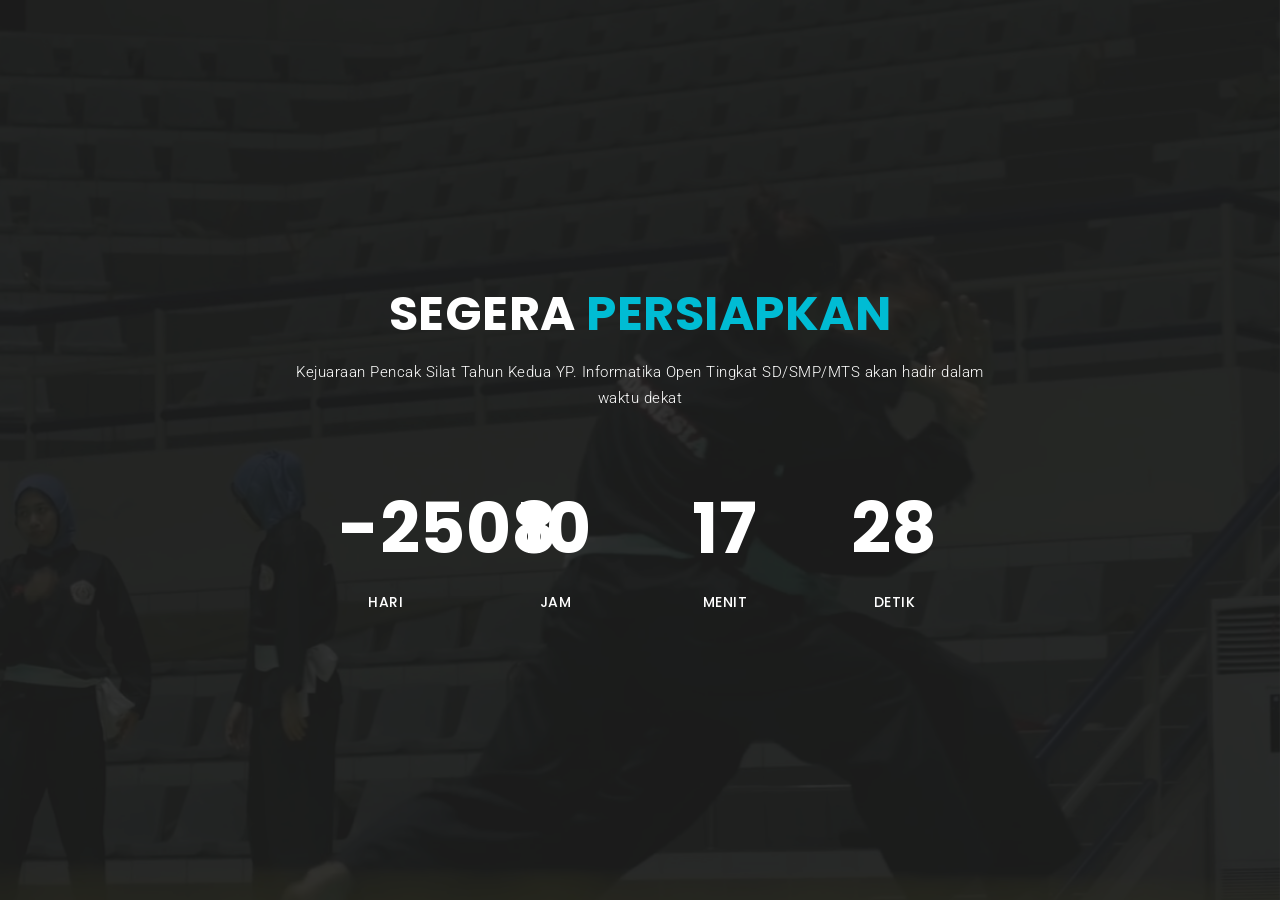
==== commit f8bdc47a: "title page" ====
--- a/web/countdown.html
+++ b/web/countdown.html
@@ -5,7 +5,7 @@
     <meta charset="utf-8">
     <meta name="viewport" content="width=device-width, initial-scale=1, shrink-to-fit=no">
     <!-- Page Title -->
-    <title>Wexim - Coming Soon</title>
+    <title>Segera Hadir YPI - Silat Open Tournament</title>
     <!-- Favicon -->
     <link rel="icon" href="images/favicon.ico">
     <!-- Animate -->
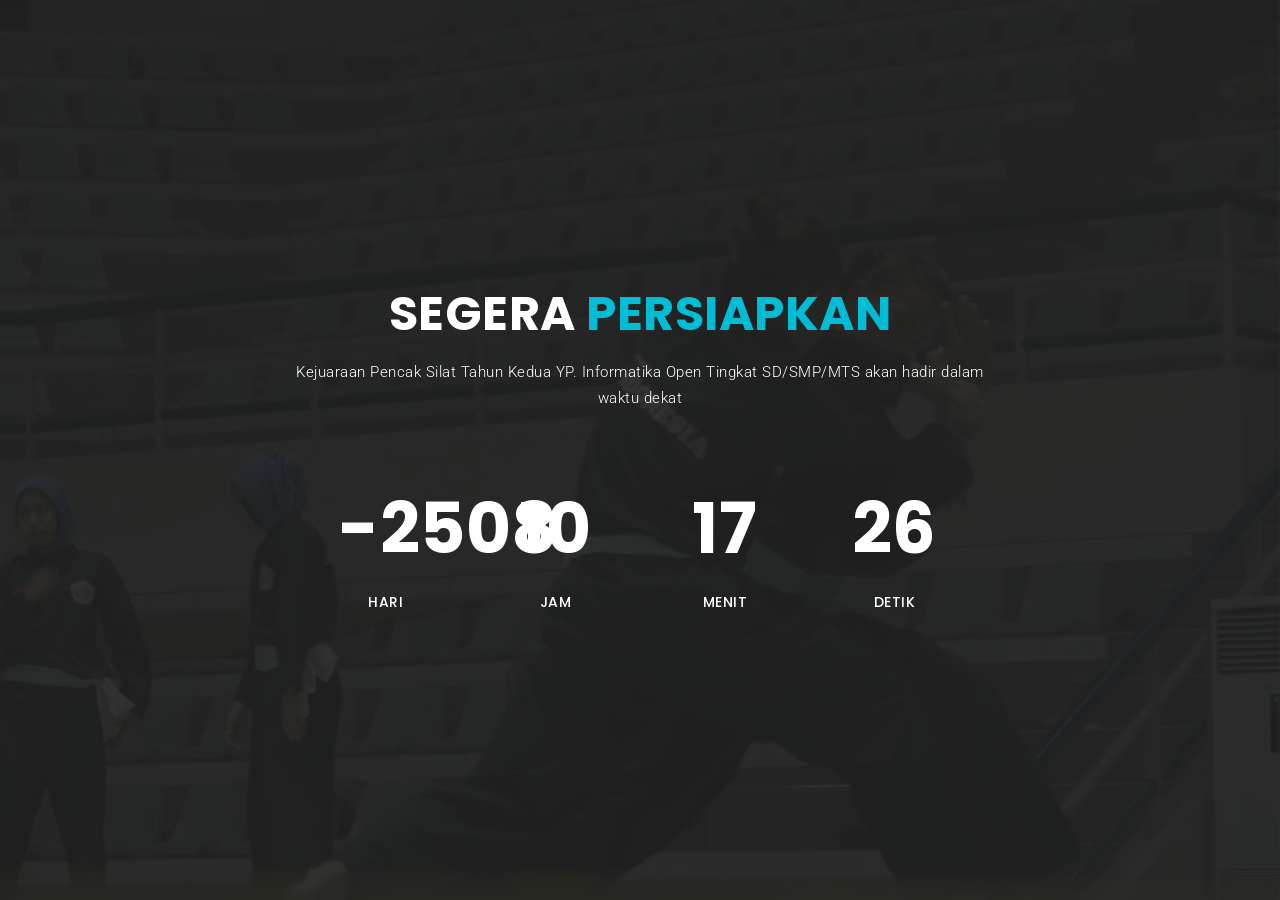
==== commit cfbd8fa2: "remove icon" ====
--- a/web/countdown.html
+++ b/web/countdown.html
@@ -7,7 +7,7 @@
     <!-- Page Title -->
     <title>Segera Hadir YPI - Silat Open Tournament</title>
     <!-- Favicon -->
-    <link rel="icon" href="images/favicon.ico">
+    <link rel="icon" href="#">
     <!-- Animate -->
     <link rel="stylesheet" href="css/animate.min.css">
     <!-- Bootstrap CSS -->
